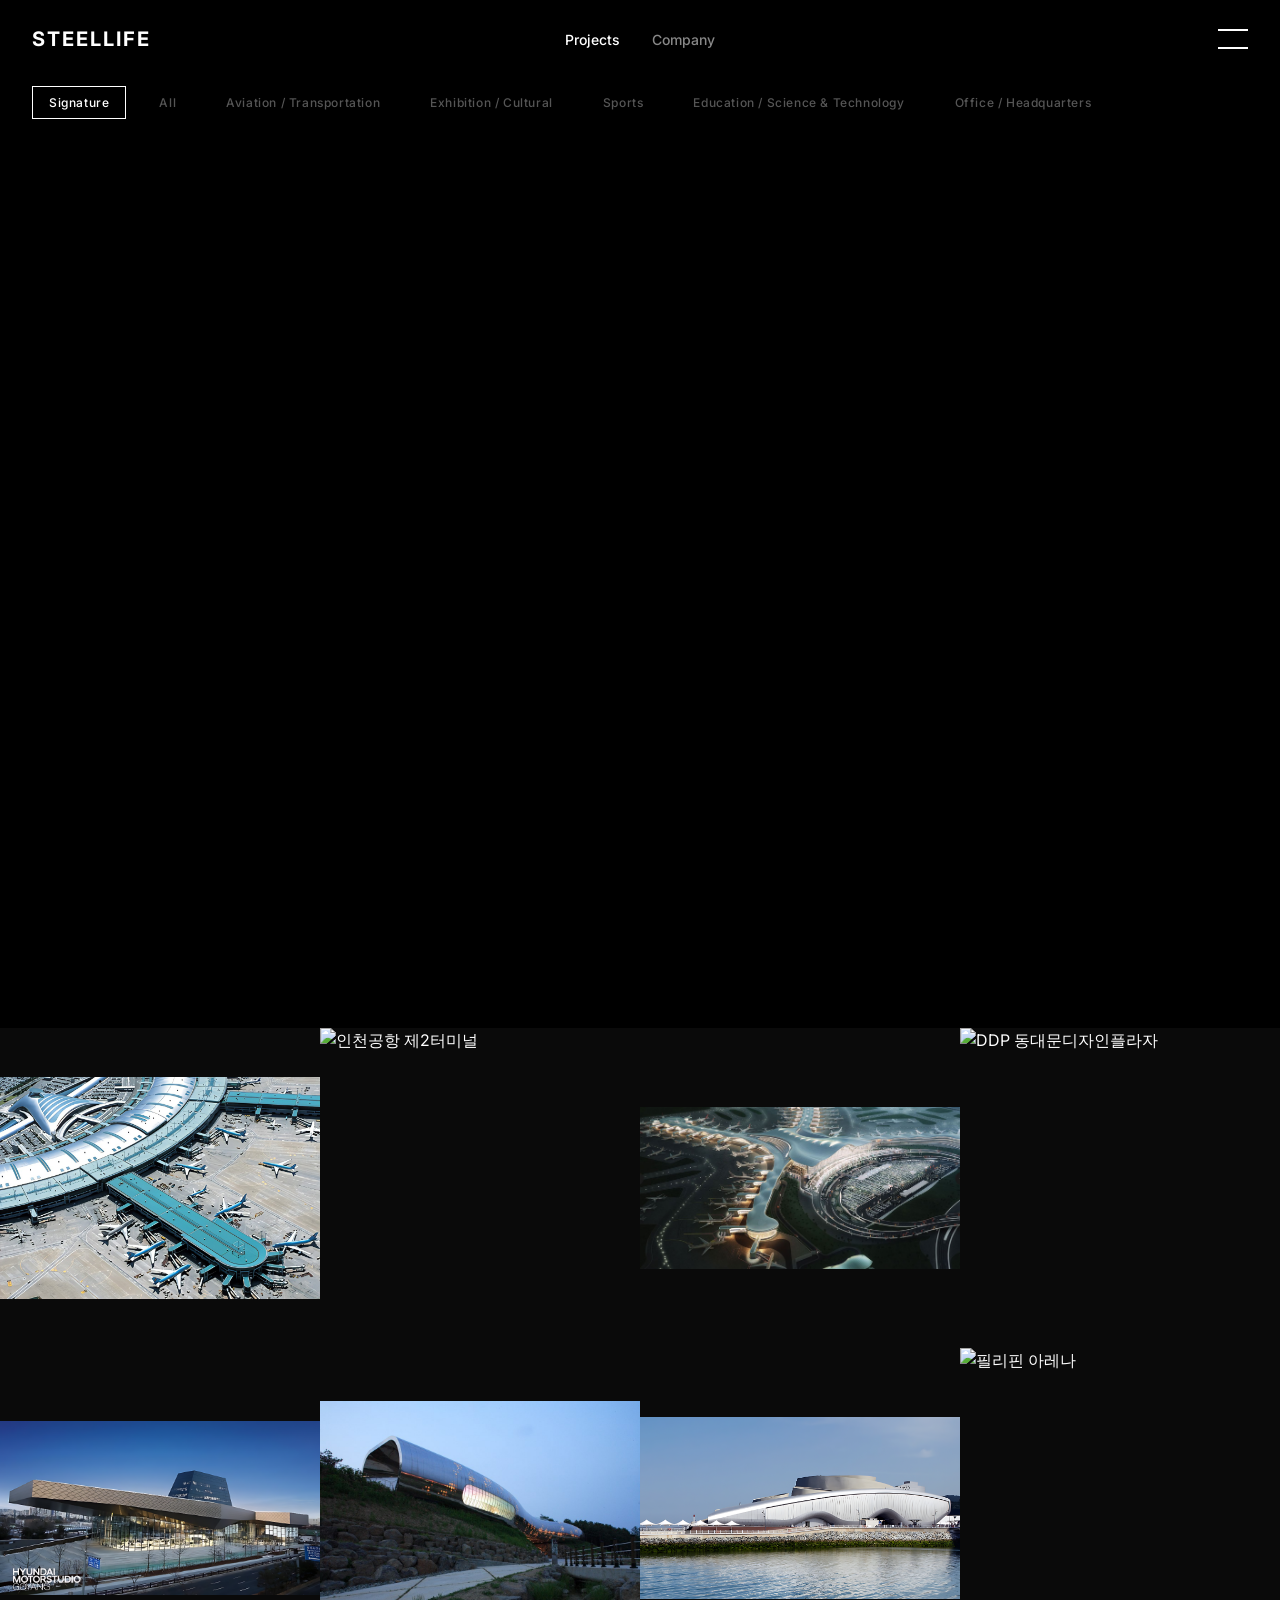
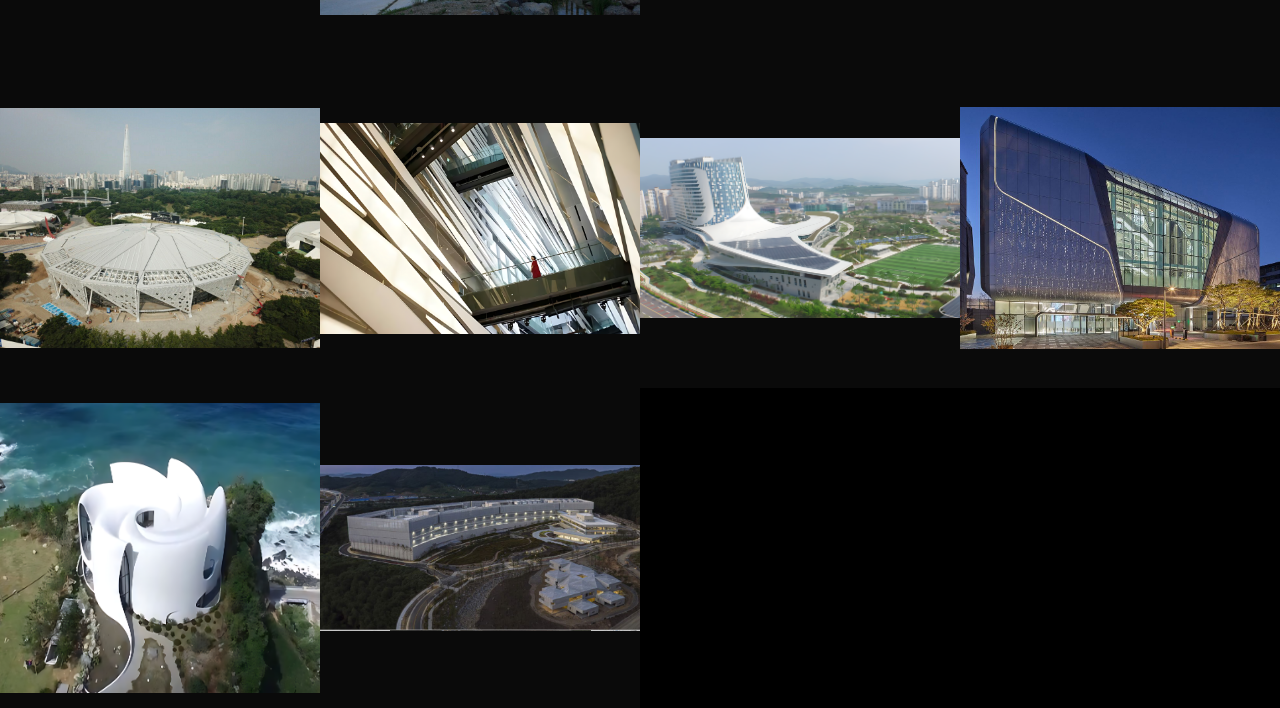
==== index.html @ 0ca6cc9e "Add signature project feature with toggle functionality and admin mode enhancements" ====
<!DOCTYPE html>
<html lang="en">

<head>
    <meta charset="UTF-8">
    <meta name="viewport" content="width=device-width, initial-scale=1.0">
    <meta name="description"
        content="STEELLIFE Co., Ltd. - Korea's leading specialist in 3D cladding systems, metal roofing, and building facades since 2001.">
    <meta name="keywords"
        content="3D cladding Korea, building facade specialist, metal roofing, parametric architecture, DDP, aluminum panels">
    <meta name="author" content="STEELLIFE Co., Ltd.">

    <!-- Open Graph -->
    <meta property="og:title" content="STEELLIFE - 3D Cladding Excellence">
    <meta property="og:description"
        content="Korea's leading specialist in 3D cladding systems, metal roofing, and building facades since 2001.">
    <meta property="og:type" content="website">
    <meta property="og:url" content="https://steellife.co.kr">

    <title>STEELLIFE - 3D Cladding Excellence</title>

    <!-- Google Fonts -->
    <link rel="preconnect" href="https://fonts.googleapis.com">
    <link rel="preconnect" href="https://fonts.gstatic.com" crossorigin>
    <link href="https://fonts.googleapis.com/css2?family=Inter:wght@300;400;500;600;700&display=swap" rel="stylesheet">

    <!-- Custom CSS -->
    <link rel="stylesheet" href="heatherwick-style.css">
</head>

<body>
    <!-- Loading Overlay -->
    <div class="loading-overlay" id="loadingOverlay">
        <div class="loading-logo">STEELLIFE</div>
    </div>

    <!-- Custom Cursor -->
    <div class="custom-cursor" id="customCursor">
        <span>View</span>
    </div>

    <!-- Project Detail Modal (Gallery) -->
    <div class="project-modal" id="projectModal">
        <button class="modal-close" id="modalClose">×</button>

        <!-- Gallery Navigation -->
        <button class="gallery-nav gallery-prev" id="galleryPrev">‹</button>
        <button class="gallery-nav gallery-next" id="galleryNext">›</button>

        <div class="modal-content">
            <!-- Gallery Container -->
            <div class="gallery-container" id="galleryContainer">
                <!-- Media items will be inserted here dynamically -->
            </div>

            <!-- Gallery Dots -->
            <div class="gallery-dots" id="galleryDots"></div>

            <div class="modal-info">
                <h2 id="modalTitle"></h2>
                <p id="modalLocation"></p>

                <!-- Tab Buttons -->
                <div class="modal-tabs">
                    <button class="modal-tab active" data-tab="description">DESCRIPTION</button>
                    <button class="modal-tab" data-tab="details">DETAILS</button>
                </div>

                <!-- Description Tab Content -->
                <div class="modal-tab-content active" id="tabDescription">
                    <p class="modal-description" id="modalDescription"></p>
                </div>

                <!-- Details Tab Content -->
                <div class="modal-tab-content" id="tabDetails">
                    <div class="details-grid" id="detailsGrid">
                        <!-- Details will be dynamically inserted here -->
                    </div>
                </div>
            </div>
        </div>
    </div>

    <!-- Header -->
    <header class="header">
        <a href="index.html" class="logo">STEELLIFE</a>

        <nav class="nav-links">
            <a href="#" class="nav-link active" data-category="projects">Projects</a>
            <a href="#" class="nav-link" data-category="company">Company</a>
        </nav>

        <button class="menu-btn" id="menuBtn" aria-label="Open menu">
            <span></span>
            <span></span>
        </button>
    </header>

    <!-- Category Filter Bar -->
    <div class="category-bar">
        <button class="category-btn active" data-filter="signature">Signature</button>
        <button class="category-btn" data-filter="all">All</button>
        <button class="category-btn" data-filter="aviation">Aviation / Transportation</button>
        <button class="category-btn" data-filter="exhibition">Exhibition / Cultural</button>
        <button class="category-btn" data-filter="sports">Sports</button>
        <button class="category-btn" data-filter="education">Education / Science & Technology</button>
        <button class="category-btn" data-filter="office">Office / Headquarters</button>

        <!-- Drag & Drop Order Toggle Button inside Category Bar -->
        <button class="reorder-toggle-btn" id="toggleReorderBtn">
            <span class="icon">⠿</span>
            <span class="text">사진 순서 변경 (Drag & Drop)</span>
        </button>
    </div>

    <!-- Drag & Drop Actions Sub-bar (shows when active) -->
    <div class="reorder-actions-bar hidden" id="reorderActions">
        <button class="action-btn save-btn" id="saveOrderBtn">💾 순서 저장</button>
        <button class="action-btn reset-btn" id="resetOrderBtn">↺ 순서 초기화</button>
        <button class="action-btn export-btn" id="exportOrderBtn">📋 내보내기</button>
        <span class="reorder-hint">💡 사진을 드래그하거나, 클릭 후 이동할 위치의 사진을 클릭하여 순서를 쉽게 변경할 수 있습니다.</span>
    </div>

    <!-- Notification Toast -->
    <div class="toast-notification" id="toastNotification"></div>

    <!-- Hero Video Section -->
    <section class="hero-section">
        <!-- Intro Overlay (STEELLIFE text that fades out) -->
        <div class="intro-overlay" id="introOverlay">
            <div class="intro-text">STEELLIFE</div>
        </div>

        <div class="video-container left">
            <video id="heroVideoLeft" class="hero-video" autoplay muted loop playsinline></video>
            <div class="video-label">Projects</div>
        </div>
        <div class="video-container right">
            <video id="heroVideoRight" class="hero-video" autoplay muted loop playsinline></video>
            <div class="video-label">Company</div>
        </div>
        <div class="scroll-indicator">
            <span>Scroll</span>
        </div>
    </section>

    <!-- Fullscreen Project Grid (dynamically rendered by JS) -->
    <main class="project-grid" id="projectGrid">
        <!-- Project items are dynamically generated from heatherwick-script.js -->
    </main>

    <!-- Fullscreen Navigation Overlay -->
    <div class="nav-overlay" id="navOverlay">
        <div class="nav-overlay-content">
            <div class="nav-section">
                <h3>PROJECTS</h3>
                <ul>
                    <li><a href="#" data-filter="signature">Signature Projects</a></li>
                    <li><a href="#" data-filter="all">All Projects</a></li>
                    <li><a href="#" data-filter="aviation">Aviation / Transportation</a></li>
                    <li><a href="#" data-filter="exhibition">Exhibition / Cultural</a></li>
                    <li><a href="#" data-filter="sports">Sports</a></li>
                    <li><a href="#" data-filter="education">Education / Science & Technology</a></li>
                    <li><a href="#" data-filter="office">Office / Headquarters</a></li>
                </ul>
            </div>
            <div class="nav-section">
                <h3>COMPANY / ABOUT</h3>
                <ul>
                    <li><a href="#" data-category="company" data-company-tab="company">COMPANY (기업 개요)</a></li>
                    <li><a href="#" data-category="company" data-company-tab="people">PEOPLE (임직원 &amp; 팀)</a></li>
                    <li><a href="#" data-category="company" data-company-tab="careers">CAREERS (채용)</a></li>
                    <li><a href="#" data-category="company" data-company-tab="press">PRESS (보도자료)</a></li>
                    <li><a href="#" data-category="company" data-company-tab="news">NEWS (기업 소식)</a></li>
                    <li><a href="#" data-category="company" data-company-tab="award">AWARD (수상 및 인증)</a></li>
                    <li><a href="#" data-category="company" data-company-tab="building">BUILDING (사옥 안내)</a></li>
                    <li><a href="#contact">Contact</a></li>
                </ul>
            </div>
            <div class="nav-section nav-contact">
                <h3>CONTACT</h3>
                <p>10009 경기도 김포시 통진읍 고정1로 73</p>
                <p>TEL <a href="tel:+8228551405">02-855-1405</a></p>
                <p>FAX 02-855-1406</p>
                <p>MAIL <a href="mailto:steelbu@steellife.net">steelbu@steellife.net</a></p>
            </div>
        </div>
        <button class="nav-close" id="navClose">CLOSE</button>
    </div>

    <!-- Studio / Company Page Content (Heatherwick Studio Style) -->
    <section class="studio-section" id="studioSection">
        <div class="studio-content">
            
            <!-- Heatherwick-style Sub-navigation Header -->
            <nav class="hw-subnav-bar">
                <ul class="hw-subnav-list">
                    <li><button class="hw-subnav-btn active" data-company-tab="company">About</button></li>
                    <li><button class="hw-subnav-btn" data-company-tab="people">People</button></li>
                    <li><button class="hw-subnav-btn" data-company-tab="careers">Careers</button></li>
                    <li><button class="hw-subnav-btn" data-company-tab="press">Press</button></li>
                    <li><button class="hw-subnav-btn" data-company-tab="news">News</button></li>
                    <li><button class="hw-subnav-btn" data-company-tab="award">Award</button></li>
                    <li><button class="hw-subnav-btn" data-company-tab="building">Building</button></li>
                </ul>
            </nav>

            <!-- TAB 1: COMPANY (HEATHERWICK STUDIO ABOUT PAGE LAYOUT) -->
            <div class="company-tab-panel active" id="companyPanelCompany">
                
                <!-- Editorial Hero Collage Section -->
                <div class="hw-editorial-hero">
                    <div class="hw-hero-left-col">
                        <div class="hw-image-wrapper">
                            <img src="images/2_ExhibitionCultural/1_DDP/main.png" alt="STEELLIFE DDP Project" class="hw-editorial-img">
                        </div>
                    </div>
                    <div class="hw-hero-right-col">
                        <div class="hw-hero-statement">
                            <h2 class="hw-jumbo-text">We are a team of problem solvers dedicated to making the physical architectural world around us more radical and inspiring.</h2>
                            <p class="hw-lead-p">Based out of our engineering labs and smart manufacturing facilities in Korea, we engineer and craft 3D cladding systems, metal roofing, and bespoke architectural facades that push the boundaries of spatial design.</p>
                        </div>
                    </div>
                </div>

                <div class="hw-editorial-secondary">
                    <div class="hw-secondary-left">
                        <div class="hw-secondary-statement">
                            <h3 class="hw-h3-statement">We want to see a world where buildings and facades are radically more joyful, engaging and human.</h3>
                            <p class="hw-body-p">Our team of engineers, 3D modelers, craftsmen, metal artisans and facade specialists share a single motivation: to realize soulful and impactful structures that celebrate the complexities of real-world architecture. Our driving approach leads from human experience and craftsmanship rather than fixed beliefs.</p>
                        </div>
                    </div>
                    <div class="hw-secondary-right">
                        <div class="hw-image-wrapper">
                            <img src="images/1_AviationTransportation/2_인천공항2터미널/main.png" alt="STEELLIFE Incheon Airport T2" class="hw-editorial-img">
                        </div>
                    </div>
                </div>

                <!-- Video Showcase Section (Matching Heatherwick about_us_0507-720p.mp4) -->
                <div class="hw-video-section">
                    <div class="hw-video-container">
                        <video id="companyShowcaseVideo" controls playsinline poster="images/2_ExhibitionCultural/5_전곡선사박물관/main.jpeg">
                            <source src="videos/company/steellife/steellife (1).mp4" type="video/mp4">
                            Your browser does not support the video tag.
                        </video>
                    </div>
                </div>

                <!-- 3 Philosophy Columns Section (Matching Heatherwick 3 Pillars) -->
                <div class="hw-philosophy-section">
                    <div class="hw-philosophy-grid">
                        <div class="hw-philosophy-col">
                            <h4 class="hw-pillar-title">WE ARE PRACTICAL INVENTORS</h4>
                            <p class="hw-pillar-desc">We start each facade and roof project from scratch, putting aside any preconceived limitations. By asking relentless questions, we uncover the true structural possibilities at the heart of every design.</p>
                        </div>
                        <div class="hw-philosophy-col">
                            <h4 class="hw-pillar-title">WE ARE CRAFTSMEN &amp; MAKERS</h4>
                            <p class="hw-pillar-desc">Working directly with metal fabricators and parametric engineers is integral to our process. In our dedicated 3D workshop, we constantly prototype multi-curved panels to create materially extraordinary places.</p>
                        </div>
                        <div class="hw-philosophy-col">
                            <h4 class="hw-pillar-title">WE ARE POSITIVE &amp; PRAGMATIC</h4>
                            <p class="hw-pillar-desc">Our team are active collaborators whose role is to listen and lead. We deliver architectural solutions that combine visionary ingenuity with affordable, buildable and sustainable execution.</p>
                        </div>
                    </div>
                </div>

                <div class="hw-line-divider"></div>

                <!-- Founder / CEO Spotlight Section (Matching Heatherwick Thomas Heatherwick section) -->
                <div class="hw-founder-section">
                    <div class="hw-founder-header">
                        <h2 class="hw-founder-title">STEELLIFE Leadership &amp; Heritage</h2>
                        <p class="hw-founder-subtitle">Founded in July 2001, STEELLIFE was born from a deep passion for metal mastery and parametric architecture.</p>
                    </div>
                    <div class="hw-founder-grid">
                        <div class="hw-founder-text">
                            <blockquote class="hw-quote">
                                "Architecture is the art of sculpting city skylines. At STEELLIFE, our relentless pursuit of technical innovation transforms the boldest visions of architects into physical reality without compromise."
                            </blockquote>
                            <div class="hw-founder-meta">
                                <span class="hw-founder-name">STEELLIFE Founder &amp; CEO</span>
                                <span class="hw-founder-detail">Co-founder of Korea's 3D Parametric Cladding Association</span>
                            </div>
                        </div>
                        <div class="hw-founder-image">
                            <img src="images/2_ExhibitionCultural/5_전곡선사박물관/main.jpeg" alt="STEELLIFE Craftsmanship" class="hw-editorial-img">
                        </div>
                    </div>
                </div>

                <!-- Stats Section -->
                <div class="hw-stats-bar">
                    <div class="hw-stat-item">
                        <span class="hw-stat-num">200+</span>
                        <span class="hw-stat-lbl">Projects Completed</span>
                    </div>
                    <div class="hw-stat-item">
                        <span class="hw-stat-num">23+</span>
                        <span class="hw-stat-lbl">Years Experience</span>
                    </div>
                    <div class="hw-stat-item">
                        <span class="hw-stat-num">15+</span>
                        <span class="hw-stat-lbl">Patents &amp; Certifications</span>
                    </div>
                </div>

            </div>

            <!-- TAB 2: PEOPLE (HEATHERWICK PEOPLE PAGE STYLE) -->
            <div class="company-tab-panel" id="companyPanelPeople">
                <div class="hw-panel-header">
                    <h2 class="hw-panel-title">Our People &amp; Leadership</h2>
                    <p class="hw-panel-lead">We are a studio of over 250 problem solvers, 3D parametric engineers, master metal artisans, and project leaders dedicated to shaping spatial excellence.</p>
                </div>

                <!-- Heatherwick People Hero Grid -->
                <div class="hw-people-hero">
                    <div class="hw-people-hero-text">
                        <h3 class="hw-h3-statement">Good architectural engineering is a team effort. Diversity of technical discipline, material mastery, and creative perspective are valued across STEELLIFE.</h3>
                        <p class="hw-body-p">Whether developing Rhino/Grasshopper parametric algorithm models for non-standard 3D panels, operating automated cold-forming CNC machinery, or managing site installation on landmark projects, our team works in close collaboration from concept to realization.</p>
                    </div>
                </div>

                <!-- People Filter Categories Navigation -->
                <div class="hw-people-filter-bar">
                    <button class="hw-people-filter-btn active" data-people-filter="all">All People</button>
                    <button class="hw-people-filter-btn" data-people-filter="leadership">Leadership &amp; Directors</button>
                    <button class="hw-people-filter-btn" data-people-filter="engineering">3D Parametric Engineers</button>
                    <button class="hw-people-filter-btn" data-people-filter="craft">Master Fabricators</button>
                    <button class="hw-people-filter-btn" data-people-filter="operations">Project Operations</button>
                </div>

                <!-- People Grid -->
                <div class="hw-people-grid">
                    <div class="hw-people-card" data-people-cat="leadership">
                        <div class="hw-people-thumb">
                            <img src="images/2_ExhibitionCultural/1_DDP/main.png" alt="Kim Sung-Hwan">
                        </div>
                        <div class="hw-people-info">
                            <span class="hw-people-role">Founder &amp; Managing Director</span>
                            <h4 class="hw-people-name">Kim Sung-Hwan (김성환)</h4>
                            <p class="hw-people-bio">Founded STEELLIFE in 2001. Leading Korea's pioneer movement in 3D cladding systems, SSMR roofing, and freeform parametric facades.</p>
                        </div>
                    </div>

                    <div class="hw-people-card" data-people-cat="engineering">
                        <div class="hw-people-thumb">
                            <img src="images/1_AviationTransportation/2_인천공항2터미널/main.png" alt="Lee Seung-Woo">
                        </div>
                        <div class="hw-people-info">
                            <span class="hw-people-role">Head of 3D Parametric Design Lab</span>
                            <h4 class="hw-people-name">Lee Seung-Woo (이승우)</h4>
                            <p class="hw-people-bio">Specialist in Rhino, Grasshopper, and Revit BIM algorithms for complex double-curved aluminum and stainless steel panel systems.</p>
                        </div>
                    </div>

                    <div class="hw-people-card" data-people-cat="engineering">
                        <div class="hw-people-thumb">
                            <img src="images/2_ExhibitionCultural/5_전곡선사박물관/main.jpeg" alt="Park Hyun-Jun">
                        </div>
                        <div class="hw-people-info">
                            <span class="hw-people-role">Chief Structural Facade Engineer</span>
                            <h4 class="hw-people-name">Park Hyun-Jun (박현준)</h4>
                            <p class="hw-people-bio">Expert in wind-load structural analysis, seismic joint design, and thermal performance engineering for large-scale public facilities.</p>
                        </div>
                    </div>

                    <div class="hw-people-card" data-people-cat="craft">
                        <div class="hw-people-thumb">
                            <img src="images/1_AviationTransportation/4_아부다비미드필드터미널/main.jpeg" alt="Choi Min-Soo">
                        </div>
                        <div class="hw-people-info">
                            <span class="hw-people-role">Master Metal Fabricator &amp; Plant Manager</span>
                            <h4 class="hw-people-name">Choi Min-Soo (최민수)</h4>
                            <p class="hw-people-bio">25+ years experience in automated multi-axis CNC cold forming, custom mold control, and sub-millimeter metal panel fabrication.</p>
                        </div>
                    </div>

                    <div class="hw-people-card" data-people-cat="leadership">
                        <div class="hw-people-thumb">
                            <img src="images/2_ExhibitionCultural/6_여수엑스포주제관/main.png" alt="Jung Yu-Jin">
                        </div>
                        <div class="hw-people-info">
                            <span class="hw-people-role">Director of BIPV &amp; Green Tech Lab</span>
                            <h4 class="hw-people-name">Jung Yu-Jin (정유진)</h4>
                            <p class="hw-people-bio">Pioneering building-integrated photovoltaic solar cladding modules and national fire-resistance certification for roofus SERIES.</p>
                        </div>
                    </div>

                    <div class="hw-people-card" data-people-cat="operations">
                        <div class="hw-people-thumb">
                            <img src="images/1_AviationTransportation/5_판교역알파돔시티링크브릿지/main.jpeg" alt="Han Dong-Wook">
                        </div>
                        <div class="hw-people-info">
                            <span class="hw-people-role">Chief Field Superintendent &amp; Site Operations</span>
                            <h4 class="hw-people-name">Han Dong-Wook (한동욱)</h4>
                            <p class="hw-people-bio">Managing site installation, safety compliance, and physical mock-up verification across nationwide &amp; global airport projects.</p>
                        </div>
                    </div>
                </div>
            </div>

            <!-- TAB 3: CAREERS -->
            <div class="company-tab-panel" id="companyPanelCareers">
                <div class="hw-panel-header">
                    <h2 class="hw-panel-title">Careers at STEELLIFE</h2>
                    <p class="hw-panel-lead">Join a team of passionate makers, engineers, and visionaries shaping the future of architecture.</p>
                </div>

                <div class="hw-careers-pillars">
                    <div class="hw-careers-col">
                        <div class="hw-pillar-num">01</div>
                        <h3>Challenge &amp; Innovation</h3>
                        <p>We embrace complex geometric challenges and pioneer new digital fabrication methods.</p>
                    </div>
                    <div class="hw-careers-col">
                        <div class="hw-pillar-num">02</div>
                        <h3>Engineering Precision</h3>
                        <p>We are obsessed with structural details, material tolerance, and uncompromised quality.</p>
                    </div>
                    <div class="hw-careers-col">
                        <div class="hw-pillar-num">03</div>
                        <h3>Collaborative Synergy</h3>
                        <p>We value open dialogue between architects, site managers, and fabricators to achieve greatness together.</p>
                    </div>
                </div>

                <div class="hw-job-listings">
                    <h3 class="hw-section-sub">Open Roles</h3>
                    <div class="hw-job-card">
                        <div class="hw-job-head">
                            <span class="hw-job-tag">Engineering &amp; Design</span>
                            <span class="hw-job-badge">Open</span>
                        </div>
                        <h4>3D Parametric &amp; Facade Engineer</h4>
                        <p>Lead Rhino, Grasshopper, and Revit structural modeling for non-standard 3D exterior panel systems.</p>
                        <span class="hw-job-loc">Location: HQ Gimpo &amp; Seoul Office | Experience: 3+ Years</span>
                    </div>
                    <div class="hw-job-card">
                        <div class="hw-job-head">
                            <span class="hw-job-tag">Site Management</span>
                            <span class="hw-job-badge">Open</span>
                        </div>
                        <h4>Metal Roof &amp; Cladding Field Superintendent</h4>
                        <p>Oversee installation, quality control, and safety compliance for major landmark public projects.</p>
                        <span class="hw-job-loc">Location: Nationwide Site Operations | Experience: 5+ Years</span>
                    </div>
                </div>
            </div>

            <!-- TAB 3: PRESS -->
            <div class="company-tab-panel" id="companyPanelPress">
                <div class="hw-panel-header">
                    <h2 class="hw-panel-title">Press &amp; Publications</h2>
                    <p class="hw-panel-lead">Read how STEELLIFE is featured across international architecture media and engineering journals.</p>
                </div>
                <div class="hw-press-grid">
                    <article class="hw-press-item">
                        <span class="hw-press-date">May 2024</span>
                        <span class="hw-press-journal">Korea Architecture Journal</span>
                        <h3>STEELLIFE Receives Fire-Resistance Certification for BIPV 3D Cladding</h3>
                        <p>Unveiling next-generation green building cladding integrating BIPV solar technology with multi-curved metal panels.</p>
                    </article>
                    <article class="hw-press-item">
                        <span class="hw-press-date">Nov 2023</span>
                        <span class="hw-press-journal">MK Architecture Daily</span>
                        <h3>From DDP to Abu Dhabi Midfield: STEELLIFE Expands Global Facade Footprint</h3>
                        <p>How Korea's leading cladding specialist is delivering complex freeform metal structures to global airports and cultural centers.</p>
                    </article>
                    <article class="hw-press-item">
                        <span class="hw-press-date">Aug 2022</span>
                        <span class="hw-press-journal">SPACE Magazine</span>
                        <h3>[Facade Report] Breaking boundaries in Curved Metal Sheet Molding</h3>
                        <p>An in-depth study on STEELLIFE's proprietary 3D unit mold processing and parametric CAD/CAM fabrication.</p>
                    </article>
                </div>
            </div>

            <!-- TAB 4: NEWS -->
            <div class="company-tab-panel" id="companyPanelNews">
                <div class="hw-panel-header">
                    <h2 class="hw-panel-title">News &amp; Updates</h2>
                    <p class="hw-panel-lead">The latest announcements and milestones from STEELLIFE Studio.</p>
                </div>
                <div class="hw-news-timeline">
                    <div class="hw-news-row">
                        <div class="hw-news-date">Jul 28, 2024</div>
                        <div class="hw-news-main">
                            <span class="hw-news-tag tag-notice">Notice</span>
                            <h3>Release of 2024 3D Cladding &amp; roofus SERIES Specification Catalog</h3>
                            <p>Updated technical specifications now available for roofus deck, t roof, zip, magic, and bipv lines.</p>
                        </div>
                    </div>
                    <div class="hw-news-row">
                        <div class="hw-news-date">Apr 15, 2024</div>
                        <div class="hw-news-main">
                            <span class="hw-news-tag tag-update">Update</span>
                            <h3>Expansion of Smart Fabrication Facility No. 2 Completed</h3>
                            <p>Installation of automated 3D cold-forming machinery increases annual production capacity by 40%.</p>
                        </div>
                    </div>
                    <div class="hw-news-row">
                        <div class="hw-news-date">Dec 10, 2023</div>
                        <div class="hw-news-main">
                            <span class="hw-news-tag tag-award">Award</span>
                            <h3>Winner of Korea Building Technology Grand Prize for Facade Excellence</h3>
                            <p>Recognized for outstanding engineering innovation in fire-resistant 3D metal panel systems.</p>
                        </div>
                    </div>
                </div>
            </div>

            <!-- TAB 5: AWARD -->
            <div class="company-tab-panel" id="companyPanelAward">
                <div class="hw-panel-header">
                    <h2 class="hw-panel-title">Awards &amp; Certifications</h2>
                    <p class="hw-panel-lead">Verified excellence in technical research, safety standards, and intellectual property.</p>
                </div>
                <div class="hw-awards-grid">
                    <div class="hw-award-card">
                        <div class="hw-award-year">2023</div>
                        <h3>Korea Building Tech Grand Award</h3>
                        <p>Excellence in 3D Cladding and SSMR Roofing Fabrication</p>
                    </div>
                    <div class="hw-award-card">
                        <div class="hw-award-year">MOLIT</div>
                        <h3>National Fire-Resistance Certification</h3>
                        <p>Official 30-min and 1-hour fire resistance rating for roofus SERIES</p>
                    </div>
                    <div class="hw-award-card">
                        <div class="hw-award-year">PATENT</div>
                        <h3>BIPV Solar Integration Technology</h3>
                        <p>Patented structure for building-integrated photovoltaic cladding</p>
                    </div>
                    <div class="hw-award-card">
                        <div class="hw-award-year">PATENT</div>
                        <h3>3D Curved Metal Molding Machinery</h3>
                        <p>Proprietary automated mold control and parametric bending system</p>
                    </div>
                    <div class="hw-award-card">
                        <div class="hw-award-year">ISO</div>
                        <h3>ISO 9001 / ISO 14001</h3>
                        <p>International quality &amp; environmental management certification</p>
                    </div>
                    <div class="hw-award-card">
                        <div class="hw-award-year">2021</div>
                        <h3>Smart Construction Excellence Award</h3>
                        <p>Recognized for BIM-integrated 3D parametric manufacturing process</p>
                    </div>
                </div>
            </div>

            <!-- TAB 6: BUILDING -->
            <div class="company-tab-panel" id="companyPanelBuilding">
                <div class="hw-panel-header">
                    <h2 class="hw-panel-title">Building &amp; Facilities</h2>
                    <p class="hw-panel-lead">Inside STEELLIFE's Gimpo Headquarters and Smart Manufacturing Complex.</p>
                </div>
                <div class="hw-building-showcase">
                    <div class="hw-building-hero-card">
                        <h3>Gimpo HQ &amp; Main Manufacturing Complex</h3>
                        <p class="hw-building-address">73 Gojeong 1-ro, Tongjin-eup, Gimpo-si, Gyeonggi-do, Korea</p>
                        <div class="hw-building-stats-row">
                            <div><strong>Site Area:</strong> 12,000 m²</div>
                            <div><strong>R&amp;D Labs:</strong> 3D Parametric Lab &amp; BIPV Test Field</div>
                            <div><strong>Machinery:</strong> Multi-axis CNC &amp; Automated Mold Forming</div>
                        </div>
                    </div>
                    <div class="hw-building-grid">
                        <div class="hw-b-card">
                            <h4>01. Automated 3D CNC Line</h4>
                            <p>Sub-millimeter precision fabrication for high-density curved aluminum &amp; stainless panels.</p>
                        </div>
                        <div class="hw-b-card">
                            <h4>02. Full-Scale Mockup Lab</h4>
                            <p>Physical mock-up assembly testing, wind-load testing, and water-tightness verification.</p>
                        </div>
                        <div class="hw-b-card">
                            <h4>03. Parametric Design Center</h4>
                            <p>Dedicated digital engineering studio utilizing Rhino, Grasshopper, and Revit BIM workflows.</p>
                        </div>
                    </div>
                </div>
            </div>

    <!-- Contact Section -->
    <section class="contact-section" id="contact">
        <div class="contact-content">
            <h2>Contact Us</h2>
            <div class="contact-grid">
                <div class="contact-info">
                    <h3>Factory &amp; Headquarters</h3>
                    <p>10009 경기도 김포시 통진읍 고정1로 73</p>
                    <p>TEL <a href="tel:+8228551405">02-855-1405</a></p>
                    <p>FAX 02-855-1406</p>
                    <p>MAIL <a href="mailto:steelbu@steellife.net">steelbu@steellife.net</a></p>
                </div>
                <form class="contact-form" id="contactForm">
                    <input type="text" name="name" placeholder="Name" required>
                    <input type="email" name="email" placeholder="Email" required>
                    <input type="text" name="company" placeholder="Company">
                    <textarea name="message" placeholder="Message" rows="4" required></textarea>
                    <button type="submit">Send Message</button>
                </form>
            </div>
        </div>
    </section>

    <!-- Footer -->
    <footer class="footer">
        <div class="footer-content">
            <span class="footer-logo">STEELLIFE</span>
            <span class="footer-copyright">© 2024 STEELLIFE Co., Ltd. All Rights Reserved.</span>
        </div>
    </footer>

    <script src="heatherwick-script.js"></script>

    <!-- STEELLIFE AI Chatbot Widget -->
    <style>
        #chatbotWidget {
            position: fixed;
            bottom: 0;
            right: 0;
            width: 420px;
            height: 640px;
            border: none;
            z-index: 9999;
        }

        /* Tablet */
        @media (max-width: 768px) {
            #chatbotWidget {
                width: 360px;
                height: 560px;
            }
        }

        /* Mobile */
        @media (max-width: 480px) {
            #chatbotWidget {
                width: 100%;
                height: 100%;
                max-height: 100vh;
                bottom: 0;
                right: 0;
            }
        }
    </style>
    <iframe id="chatbotWidget" src="https://steellife-ai-chat.vercel.app/widget" allow="clipboard-write"></iframe>
</body>

</html>
---- heatherwick-style.css ----
/* STEELLIFE - Heatherwick Studio Style */
/* Minimalist, fullscreen project grid design */

/* =====================================================
   CSS Variables
   ===================================================== */
:root {
    --bg-primary: #000000;
    --bg-secondary: #111111;
    --text-primary: #ffffff;
    --text-secondary: #888888;
    --text-muted: #555555;
    --accent: #ffffff;
    --overlay-bg: rgba(0, 0, 0, 0.95);
    --transition-fast: 0.2s;
    --transition-normal: 0.4s;
    --transition-slow: 0.6s;
}

/* =====================================================
   Loading Overlay
   ===================================================== */
.loading-overlay {
    position: fixed;
    inset: 0;
    z-index: 10005;
    background: var(--bg-primary);
    display: flex;
    align-items: center;
    justify-content: center;
    transition: opacity 0.8s ease, visibility 0.8s ease;
}

.loading-overlay.hidden {
    opacity: 0;
    visibility: hidden;
}

.loading-logo {
    font-size: 2rem;
    font-weight: 700;
    letter-spacing: 0.2em;
    color: var(--text-primary);
    animation: pulse 1.5s ease-in-out infinite;
}

@keyframes pulse {

    0%,
    100% {
        opacity: 0.4;
    }

    50% {
        opacity: 1;
    }
}

/* =====================================================
   Custom Cursor
   ===================================================== */
.custom-cursor {
    position: fixed;
    width: 80px;
    height: 80px;
    border: 1px solid var(--text-primary);
    border-radius: 50%;
    display: flex;
    align-items: center;
    justify-content: center;
    pointer-events: none;
    z-index: 10006;
    opacity: 0;
    transform: translate(-50%, -50%) scale(0.5);
    transition: opacity 0.3s ease, transform 0.3s ease;
    mix-blend-mode: difference;
}

.custom-cursor.active {
    opacity: 1;
    transform: translate(-50%, -50%) scale(1);
}

.custom-cursor span {
    font-size: 0.75rem;
    font-weight: 500;
    letter-spacing: 0.1em;
    text-transform: uppercase;
}

/* Hide default cursor on project grid */
.project-grid {
    cursor: none;
}

.project-item {
    cursor: none;
}

/* =====================================================
   Project Modal (Gallery)
   ===================================================== */
.project-modal {
    position: fixed;
    inset: 0;
    z-index: 10003;
    background: var(--bg-primary);
    display: flex;
    align-items: center;
    justify-content: center;
    opacity: 0;
    visibility: hidden;
    transition: opacity 0.5s ease, visibility 0.5s ease;
    overflow: hidden;
}

.project-modal.active {
    opacity: 1;
    visibility: visible;
}

.modal-close {
    position: absolute;
    top: 2rem;
    right: 2rem;
    font-size: 2rem;
    color: var(--text-primary);
    background: none;
    border: none;
    cursor: pointer;
    z-index: 10004;
    transition: transform 0.3s ease, opacity 0.3s ease;
    opacity: 0.7;
}

.modal-close:hover {
    transform: rotate(90deg);
    opacity: 1;
}

/* Gallery Navigation Arrows */
.gallery-nav {
    position: absolute;
    top: 50%;
    transform: translateY(-50%);
    font-size: 3rem;
    color: var(--text-primary);
    background: none;
    border: none;
    cursor: pointer;
    z-index: 10004;
    padding: 1rem;
    opacity: 0.5;
    transition: opacity 0.3s ease, transform 0.3s ease;
}

.gallery-nav:hover {
    opacity: 1;
}

.gallery-prev {
    left: 2rem;
}

.gallery-prev:hover {
    transform: translateY(-50%) translateX(-5px);
}

.gallery-next {
    right: 2rem;
}

.gallery-next:hover {
    transform: translateY(-50%) translateX(5px);
}

.modal-content {
    width: 90%;
    max-width: 1200px;
    display: flex;
    flex-direction: column;
    align-items: center;
    transform: translateY(30px);
    transition: transform 0.5s ease;
}

.project-modal.active .modal-content {
    transform: translateY(0);
}

/* Gallery Container */
.gallery-container {
    width: 100%;
    height: 60vh;
    position: relative;
    overflow: hidden;
}

.gallery-item {
    position: absolute;
    inset: 0;
    display: flex;
    align-items: center;
    justify-content: center;
    opacity: 0;
    transition: opacity 0.5s ease;
}

.gallery-item.active {
    opacity: 1;
}

.gallery-item img,
.gallery-item video {
    max-width: 100%;
    max-height: 100%;
    object-fit: contain;
}

/* Gallery Dots */
.gallery-dots {
    display: flex;
    gap: 0.5rem;
    margin-top: 1.5rem;
}

.gallery-dot {
    width: 8px;
    height: 8px;
    border-radius: 50%;
    background: var(--text-muted);
    border: none;
    cursor: pointer;
    transition: background 0.3s ease, transform 0.3s ease;
}

.gallery-dot:hover {
    background: var(--text-secondary);
}

.gallery-dot.active {
    background: var(--text-primary);
    transform: scale(1.3);
}

.modal-info {
    text-align: center;
    margin-top: 1.5rem;
    max-width: 800px;
}

.modal-info h2 {
    font-size: 1.75rem;
    font-weight: 600;
    margin-bottom: 0.5rem;
}

.modal-info p {
    font-size: 1rem;
    color: var(--text-secondary);
}

.modal-description {
    margin-top: 1rem;
    font-size: 0.9rem;
    line-height: 1.6;
    color: var(--text-muted);
}

/* Modal Tabs */
.modal-tabs {
    display: flex;
    justify-content: center;
    gap: 2rem;
    margin-top: 1.5rem;
    margin-bottom: 1rem;
}

.modal-tab {
    font-size: 0.7rem;
    font-weight: 500;
    letter-spacing: 0.15em;
    color: var(--text-muted);
    background: none;
    border: none;
    padding: 0.5rem 0;
    cursor: pointer;
    position: relative;
    transition: color var(--transition-fast);
}

.modal-tab::after {
    content: '';
    position: absolute;
    bottom: 0;
    left: 0;
    width: 0;
    height: 1px;
    background: var(--text-primary);
    transition: width var(--transition-fast);
}

.modal-tab:hover {
    color: var(--text-secondary);
}

.modal-tab.active {
    color: var(--text-primary);
}

.modal-tab.active::after {
    width: 100%;
}

/* Tab Content */
.modal-tab-content {
    display: none;
    animation: fadeIn 0.3s ease;
}

.modal-tab-content.active {
    display: block;
}

@keyframes fadeIn {
    from {
        opacity: 0;
        transform: translateY(10px);
    }

    to {
        opacity: 1;
        transform: translateY(0);
    }
}

/* Details Grid */
.details-grid {
    display: grid;
    grid-template-columns: repeat(2, 1fr);
    gap: 1.5rem 3rem;
    text-align: left;
    margin-top: 1rem;
}

.detail-item {
    display: flex;
    flex-direction: column;
    gap: 0.25rem;
}

.detail-label {
    font-size: 0.65rem;
    font-weight: 500;
    letter-spacing: 0.15em;
    color: var(--text-muted);
    text-transform: uppercase;
}

.detail-value {
    font-size: 0.9rem;
    color: var(--text-primary);
    line-height: 1.5;
}

.detail-value.collaborators {
    font-size: 0.8rem;
    color: var(--text-secondary);
}

/* Responsive Details */
@media (max-width: 600px) {
    .details-grid {
        grid-template-columns: 1fr;
        gap: 1rem;
    }

    .modal-tabs {
        gap: 1rem;
    }
}

/* =====================================================
   Reset & Base
   ===================================================== */
*,
*::before,
*::after {
    margin: 0;
    padding: 0;
    box-sizing: border-box;
}

html {
    font-size: 16px;
    scroll-behavior: smooth;
}

body {
    font-family: 'Inter', -apple-system, BlinkMacSystemFont, sans-serif;
    background-color: var(--bg-primary);
    color: var(--text-primary);
    line-height: 1.5;
    overflow-x: hidden;
    -webkit-font-smoothing: antialiased;
}

a {
    color: inherit;
    text-decoration: none;
}

button {
    font-family: inherit;
    cursor: pointer;
    border: none;
    background: none;
}

img {
    display: block;
    max-width: 100%;
}

/* =====================================================
   Header
   ===================================================== */
.header {
    position: fixed;
    top: 0;
    left: 0;
    right: 0;
    z-index: 10002;
    display: flex;
    align-items: center;
    justify-content: space-between;
    padding: 1.5rem 2rem;
    background: var(--bg-primary);
}

.logo {
    font-size: 1.25rem;
    font-weight: 700;
    letter-spacing: 0.1em;
    color: var(--text-primary);
    z-index: 101;
}

.nav-links {
    position: absolute;
    left: 50%;
    transform: translateX(-50%);
    display: flex;
    gap: 2rem;
}

.nav-link {
    font-size: 0.875rem;
    font-weight: 500;
    color: var(--text-secondary);
    transition: color var(--transition-fast);
}

.nav-link:hover,
.nav-link.active {
    color: var(--text-primary);
}

.menu-btn {
    width: 30px;
    height: 20px;
    position: relative;
    z-index: 101;
    display: flex;
    flex-direction: column;
    justify-content: space-between;
}

.menu-btn span {
    display: block;
    width: 100%;
    height: 2px;
    background: var(--text-primary);
    transition: all var(--transition-normal);
    transform-origin: center;
}

.menu-btn.active span:first-child {
    transform: translateY(9px) rotate(45deg);
}

.menu-btn.active span:last-child {
    transform: translateY(-9px) rotate(-45deg);
}

/* =====================================================
   Category Bar
   ===================================================== */
.category-bar {
    position: fixed;
    top: 4.875rem;
    left: 0;
    right: 0;
    z-index: 10000;
    display: flex;
    align-items: center;
    flex-wrap: wrap;
    gap: 1rem;
    padding: 0.5rem 2rem 1rem 2rem;
    background: var(--bg-primary);
}

.category-btn {
    font-size: 0.75rem;
    font-weight: 500;
    letter-spacing: 0.05em;
    color: var(--text-muted);
    padding: 0.5rem 1rem;
    border: 1px solid transparent;
    transition: all var(--transition-fast);
}

.category-btn:hover {
    color: var(--text-secondary);
}

.category-btn.active {
    color: var(--text-primary);
    border-color: var(--text-primary);
}

/* =====================================================
   Hero Section
   ===================================================== */
.hero-section {
    position: relative;
    width: 100%;
    height: 100vh;
    overflow: hidden;
    display: flex;
}

.hero-section::after {
    content: '';
    position: absolute;
    inset: 0;
    background: rgba(0, 0, 0, 0.15);
    z-index: 2;
    pointer-events: none;
}

.video-container {
    position: relative;
    flex: 1;
    height: 100%;
    overflow: hidden;
}

.video-container.left {
    border-right: 1px solid rgba(255, 255, 255, 0.1);
}

.hero-video {
    width: 100%;
    height: 100%;
    object-fit: cover;
    z-index: 1;
}

.scroll-indicator {
    position: absolute;
    bottom: 2rem;
    left: 50%;
    transform: translateX(-50%);
    z-index: 10;
    color: var(--text-primary);
    font-size: 0.75rem;
    font-weight: 500;
    letter-spacing: 0.15em;
    text-transform: uppercase;
    animation: bounce 2s infinite;
    mix-blend-mode: difference;
}

@keyframes bounce {

    0%,
    20%,
    50%,
    80%,
    100% {
        transform: translateX(-50%) translateY(0);
    }

    40% {
        transform: translateX(-50%) translateY(-10px);
    }

    60% {
        transform: translateX(-50%) translateY(-5px);
    }
}

/* Intro Overlay */
.intro-overlay {
    position: absolute;
    inset: 0;
    z-index: 50;
    background: var(--bg-primary);
    display: flex;
    align-items: center;
    justify-content: center;
    transition: opacity 1.2s ease, visibility 1.2s ease;
}

.intro-overlay.hidden {
    opacity: 0;
    visibility: hidden;
}

.intro-text {
    font-size: 3.5rem;
    font-weight: 700;
    letter-spacing: 0.3em;
    color: var(--text-primary);
    text-transform: uppercase;
    animation: introFade 2.5s ease-in-out forwards;
}

@keyframes introFade {
    0% {
        opacity: 0;
        transform: scale(0.9);
    }

    30% {
        opacity: 1;
        transform: scale(1);
    }

    70% {
        opacity: 1;
        transform: scale(1);
    }

    100% {
        opacity: 0;
        transform: scale(1.05);
    }
}

/* Video Labels */
.video-label {
    position: absolute;
    bottom: 50%;
    left: 50%;
    transform: translate(-50%, 50%);
    z-index: 10;
    font-size: 3rem;
    font-weight: 600;
    letter-spacing: 0.3em;
    color: var(--text-primary);
    text-transform: uppercase;
    opacity: 0;
    transition: opacity 0.5s ease, transform 0.5s ease;
    mix-blend-mode: difference;
}

.video-container:hover .video-label {
    opacity: 1;
    transform: translate(-50%, 50%) scale(1.05);
}

/* Clickable video containers */
.video-container {
    cursor: pointer;
}

/* =====================================================
   Project Grid - Fullscreen Layout
   ===================================================== */
.project-grid {
    display: grid;
    grid-template-columns: repeat(4, 1fr);
    min-height: 100vh;
    padding-top: 8rem;
}

.project-item {
    position: relative;
    aspect-ratio: 1 / 1;
    overflow: hidden;
    cursor: pointer;
    background-color: #0a0a0a;
}

.project-item img {
    width: 100%;
    height: 100%;
    object-fit: contain;
    transition: transform var(--transition-slow);
}

.project-item:hover img {
    transform: scale(1.05);
}

.project-overlay {
    position: absolute;
    inset: 0;
    display: flex;
    flex-direction: column;
    justify-content: flex-end;
    padding: 1.5rem;
    background: linear-gradient(to top, rgba(0, 0, 0, 0.7) 0%, transparent 50%);
    opacity: 0;
    transition: opacity var(--transition-normal);
}

.project-item:hover .project-overlay {
    opacity: 1;
}

.project-overlay h2 {
    font-size: 1.125rem;
    font-weight: 600;
    margin-bottom: 0.25rem;
    transform: translateY(10px);
    transition: transform var(--transition-normal);
}

.project-overlay p {
    font-size: 0.75rem;
    color: var(--text-secondary);
    transform: translateY(10px);
    transition: transform var(--transition-normal) 0.05s;
}

.project-item:hover .project-overlay h2,
.project-item:hover .project-overlay p {
    transform: translateY(0);
}

/* Hidden state for filtered items */
.project-item.hidden {
    display: none;
}

/* Signature Toggle Star Button (Visible only in Admin mode) */
.signature-toggle-btn {
    display: none;
    position: absolute;
    top: 10px;
    right: 10px;
    z-index: 25;
    width: 32px;
    height: 32px;
    border-radius: 50%;
    background: rgba(0, 0, 0, 0.45);
    backdrop-filter: blur(8px);
    -webkit-backdrop-filter: blur(8px);
    border: 1px solid rgba(255, 255, 255, 0.3);
    color: rgba(255, 255, 255, 0.7);
    font-size: 1rem;
    line-height: 1;
    align-items: center;
    justify-content: center;
    cursor: pointer;
    transition: all 0.25s cubic-bezier(0.25, 1, 0.5, 1);
    opacity: 0.7;
    outline: none;
    box-shadow: 0 4px 12px rgba(0, 0, 0, 0.2);
}

body.admin-mode .signature-toggle-btn,
body.reorder-mode-active .signature-toggle-btn {
    display: flex;
}

.project-item:hover .signature-toggle-btn,
.signature-toggle-btn.active {
    opacity: 1;
}

.signature-toggle-btn:hover {
    transform: scale(1.15);
    background: rgba(0, 0, 0, 0.85);
    color: #ffd700;
    border-color: #ffd700;
    box-shadow: 0 0 14px rgba(255, 215, 0, 0.4);
}

.signature-toggle-btn.active {
    background: rgba(18, 18, 18, 0.85);
    color: #ffd700;
    border-color: #ffd700;
    box-shadow: 0 0 12px rgba(255, 215, 0, 0.35);
}

/* =====================================================
   Navigation Overlay
   ===================================================== */
.nav-overlay {
    position: fixed;
    inset: 0;
    z-index: 10001;
    background: var(--overlay-bg);
    display: flex;
    flex-direction: column;
    justify-content: center;
    align-items: center;
    opacity: 0;
    visibility: hidden;
    transition: all var(--transition-normal);
}

.nav-overlay.active {
    opacity: 1;
    visibility: visible;
}

.nav-overlay-content {
    display: flex;
    gap: 6rem;
    text-align: left;
}

.nav-section h3 {
    font-size: 0.75rem;
    font-weight: 500;
    letter-spacing: 0.15em;
    color: var(--text-muted);
    margin-bottom: 1.5rem;
}

.nav-section ul {
    list-style: none;
}

.nav-section li {
    margin-bottom: 0.75rem;
}

.nav-section a {
    font-size: 1.5rem;
    font-weight: 400;
    color: var(--text-primary);
    transition: color var(--transition-fast);
}

.nav-section a:hover {
    color: var(--text-secondary);
}

.nav-contact p {
    font-size: 0.875rem;
    color: var(--text-secondary);
    margin-bottom: 0.5rem;
}

.nav-contact a {
    font-size: 0.875rem;
}

.nav-close {
    position: absolute;
    bottom: 3rem;
    font-size: 0.875rem;
    font-weight: 500;
    letter-spacing: 0.1em;
    color: var(--text-secondary);
    transition: color var(--transition-fast);
}

.nav-close:hover {
    color: var(--text-primary);
}

/* =====================================================
   Studio Section
   ===================================================== */
.studio-section {
    display: none;
    min-height: 100vh;
    padding: 8rem 2rem 4rem;
    background: var(--bg-primary);
}

.studio-section.active {
    display: block;
}

.studio-content {
    max-width: 1200px;
    margin: 0 auto;
}

/* =====================================================
   Heatherwick Studio Style Company Section
   ===================================================== */
.studio-section {
    display: none;
    min-height: 100vh;
    padding: 6rem 2rem 6rem;
    background: #111317;
    color: #ffffff;
}

.studio-section.active {
    display: block;
}

.studio-content {
    max-width: 1240px;
    margin: 0 auto;
}

/* Heatherwick Sub-navigation Bar */
.hw-subnav-bar {
    margin-bottom: 4rem;
    border-bottom: 1px solid rgba(255, 255, 255, 0.12);
    padding-bottom: 1rem;
}

.hw-subnav-list {
    list-style: none;
    padding: 0;
    margin: 0;
    display: flex;
    gap: 2.5rem;
    overflow-x: auto;
}

.hw-subnav-btn {
    background: none;
    border: none;
    color: #9ca3af;
    font-size: 0.95rem;
    font-weight: 500;
    letter-spacing: 0.05em;
    padding: 0.5rem 0;
    cursor: pointer;
    position: relative;
    transition: color 0.25s ease;
    white-space: nowrap;
}

.hw-subnav-btn:hover {
    color: #ffffff;
}

.hw-subnav-btn.active {
    color: #ffffff;
    font-weight: 600;
}

.hw-subnav-btn.active::after {
    content: '';
    position: absolute;
    bottom: -1rem;
    left: 0;
    right: 0;
    height: 2px;
    background: #3b82f6;
}

/* Heatherwick Editorial Hero */
.hw-editorial-hero {
    display: grid;
    grid-template-columns: 5fr 7fr;
    gap: 4rem;
    align-items: center;
    margin-bottom: 6rem;
}

@media (max-width: 900px) {
    .hw-editorial-hero {
        grid-template-columns: 1fr;
        gap: 2rem;
    }
}

.hw-image-wrapper {
    overflow: hidden;
    border-radius: 8px;
    background: rgba(255, 255, 255, 0.03);
    box-shadow: 0 20px 40px rgba(0, 0, 0, 0.4);
}

.hw-editorial-img {
    width: 100%;
    height: auto;
    display: block;
    object-fit: cover;
    transition: transform 0.6s cubic-bezier(0.16, 1, 0.3, 1);
}

.hw-image-wrapper:hover .hw-editorial-img {
    transform: scale(1.03);
}

.hw-jumbo-text {
    font-size: 2.25rem;
    font-weight: 600;
    line-height: 1.3;
    letter-spacing: -0.02em;
    color: #ffffff;
    margin-bottom: 2rem;
}

@media (max-width: 768px) {
    .hw-jumbo-text {
        font-size: 1.65rem;
    }
}

.hw-lead-p {
    font-size: 1.1rem;
    line-height: 1.8;
    color: #9ca3af;
}

/* Editorial Secondary Row */
.hw-editorial-secondary {
    display: grid;
    grid-template-columns: 6fr 6fr;
    gap: 4rem;
    align-items: center;
    margin-bottom: 6rem;
}

@media (max-width: 900px) {
    .hw-editorial-secondary {
        grid-template-columns: 1fr;
        gap: 2rem;
    }
}

.hw-h3-statement {
    font-size: 1.75rem;
    font-weight: 600;
    line-height: 1.4;
    color: #ffffff;
    margin-bottom: 1.5rem;
}

.hw-body-p {
    font-size: 1rem;
    line-height: 1.8;
    color: #9ca3af;
}

/* Heatherwick Video Showcase */
.hw-video-section {
    margin-bottom: 6rem;
}

.hw-video-container {
    width: 100%;
    max-width: 1000px;
    margin: 0 auto;
    border-radius: 12px;
    overflow: hidden;
    box-shadow: 0 30px 60px rgba(0, 0, 0, 0.6);
    border: 1px solid rgba(255, 255, 255, 0.1);
    background: #000;
}

.hw-video-container video {
    width: 100%;
    height: auto;
    display: block;
}

/* Heatherwick 3 Philosophy Columns */
.hw-philosophy-section {
    margin-bottom: 6rem;
}

.hw-philosophy-grid {
    display: grid;
    grid-template-columns: repeat(3, 1fr);
    gap: 3rem;
}

@media (max-width: 800px) {
    .hw-philosophy-grid {
        grid-template-columns: 1fr;
        gap: 2.5rem;
    }
}

.hw-philosophy-col {
    border-top: 1px solid rgba(255, 255, 255, 0.15);
    padding-top: 2rem;
}

.hw-pillar-title {
    font-size: 1.1rem;
    font-weight: 700;
    letter-spacing: 0.08em;
    color: #ffffff;
    margin-bottom: 1.25rem;
    text-transform: uppercase;
}

.hw-pillar-desc {
    font-size: 0.95rem;
    line-height: 1.75;
    color: #9ca3af;
}

/* Divider */
.hw-line-divider {
    height: 1px;
    background: rgba(255, 255, 255, 0.12);
    margin: 4rem 0;
}

/* Founder / Leadership Spotlight */
.hw-founder-section {
    margin-bottom: 6rem;
}

.hw-founder-header {
    margin-bottom: 3rem;
    text-align: center;
    max-width: 750px;
    margin-left: auto;
    margin-right: auto;
}

.hw-founder-title {
    font-size: 2.25rem;
    font-weight: 700;
    color: #ffffff;
    margin-bottom: 1rem;
}

.hw-founder-subtitle {
    font-size: 1.1rem;
    color: #9ca3af;
}

.hw-founder-grid {
    display: grid;
    grid-template-columns: 6fr 6fr;
    gap: 4rem;
    align-items: center;
}

@media (max-width: 900px) {
    .hw-founder-grid {
        grid-template-columns: 1fr;
        gap: 2rem;
    }
}

.hw-quote {
    font-size: 1.4rem;
    font-style: italic;
    line-height: 1.7;
    color: #e5e7eb;
    margin: 0 0 2rem 0;
    border-left: 3px solid #3b82f6;
    padding-left: 1.5rem;
}

.hw-founder-meta {
    display: flex;
    flex-direction: column;
}

.hw-founder-name {
    font-size: 1.1rem;
    font-weight: 700;
    color: #3b82f6;
}

.hw-founder-detail {
    font-size: 0.85rem;
    color: #6b7280;
    margin-top: 0.25rem;
}

/* Stats Bar */
.hw-stats-bar {
    display: flex;
    justify-content: space-around;
    align-items: center;
    background: rgba(255, 255, 255, 0.02);
    border: 1px solid rgba(255, 255, 255, 0.08);
    border-radius: 12px;
    padding: 2.5rem;
    margin-bottom: 4rem;
}

@media (max-width: 640px) {
    .hw-stats-bar {
        flex-direction: column;
        gap: 2rem;
        text-align: center;
    }
}

.hw-stat-item {
    display: flex;
    flex-direction: column;
    align-items: center;
}

.hw-stat-num {
    font-size: 3rem;
    font-weight: 700;
    color: #3b82f6;
    line-height: 1;
}

.hw-stat-lbl {
    font-size: 0.85rem;
    color: #9ca3af;
    margin-top: 0.75rem;
    letter-spacing: 0.05em;
    text-transform: uppercase;
}

/* Sub-Tab Common Layouts */
.hw-panel-header {
    margin-bottom: 3.5rem;
}

.hw-panel-title {
    font-size: 2.25rem;
    font-weight: 700;
    color: #ffffff;
    margin-bottom: 0.75rem;
}

.hw-panel-lead {
    font-size: 1.1rem;
    color: #9ca3af;
}

/* Careers Pillars & Listings */
.hw-careers-pillars {
    display: grid;
    grid-template-columns: repeat(3, 1fr);
    gap: 2rem;
    margin-bottom: 4rem;
}

@media (max-width: 800px) {
    .hw-careers-pillars {
        grid-template-columns: 1fr;
    }
}

.hw-careers-col {
    background: rgba(255, 255, 255, 0.02);
    border: 1px solid rgba(255, 255, 255, 0.08);
    border-radius: 12px;
    padding: 2rem;
}

.hw-pillar-num {
    font-size: 2rem;
    font-weight: 800;
    color: #3b82f6;
    margin-bottom: 1rem;
}

.hw-careers-col h3 {
    font-size: 1.15rem;
    color: #ffffff;
    margin-bottom: 0.75rem;
}

.hw-careers-col p {
    font-size: 0.9rem;
    color: #9ca3af;
    line-height: 1.6;
}

.hw-section-sub {
    font-size: 1.5rem;
    color: #ffffff;
    margin-bottom: 1.5rem;
}

.hw-job-listings {
    display: flex;
    flex-direction: column;
    gap: 1.5rem;
}

.hw-job-card {
    background: rgba(255, 255, 255, 0.02);
    border: 1px solid rgba(255, 255, 255, 0.08);
    border-radius: 10px;
    padding: 1.75rem 2rem;
}

.hw-job-head {
    display: flex;
    justify-content: space-between;
    margin-bottom: 0.5rem;
}

.hw-job-tag {
    font-size: 0.8rem;
    font-weight: 600;
    color: #3b82f6;
    text-transform: uppercase;
}

.hw-job-badge {
    background: rgba(16, 185, 129, 0.15);
    color: #10b981;
    font-size: 0.75rem;
    padding: 0.2rem 0.6rem;
    border-radius: 20px;
    font-weight: 600;
}

.hw-job-card h4 {
    font-size: 1.2rem;
    color: #ffffff;
    margin-bottom: 0.5rem;
}

.hw-job-card p {
    color: #d1d5db;
    font-size: 0.95rem;
    margin-bottom: 0.75rem;
}

.hw-job-loc {
    font-size: 0.8rem;
    color: #6b7280;
}

/* Press Grid */
.hw-press-grid {
    display: grid;
    grid-template-columns: repeat(auto-fit, minmax(320px, 1fr));
    gap: 2rem;
}

.hw-press-item {
    background: rgba(255, 255, 255, 0.02);
    border: 1px solid rgba(255, 255, 255, 0.08);
    border-radius: 12px;
    padding: 2rem;
    transition: transform 0.25s ease, border-color 0.25s ease;
}

.hw-press-item:hover {
    transform: translateY(-4px);
    border-color: rgba(59, 130, 246, 0.4);
}

.hw-press-date {
    font-size: 0.8rem;
    color: #6b7280;
    display: block;
    margin-bottom: 0.25rem;
}

.hw-press-journal {
    font-size: 0.85rem;
    font-weight: 600;
    color: #3b82f6;
    display: block;
    margin-bottom: 0.75rem;
}

.hw-press-item h3 {
    font-size: 1.15rem;
    color: #ffffff;
    line-height: 1.5;
    margin-bottom: 0.75rem;
}

.hw-press-item p {
    font-size: 0.9rem;
    color: #9ca3af;
    line-height: 1.6;
}

/* Heatherwick People Tab Styles */
.hw-people-hero {
    margin-bottom: 4rem;
    max-width: 900px;
}

.hw-people-filter-bar {
    display: flex;
    gap: 1rem;
    overflow-x: auto;
    padding-bottom: 1rem;
    margin-bottom: 3.5rem;
    border-bottom: 1px solid rgba(255, 255, 255, 0.08);
}

.hw-people-filter-btn {
    background: rgba(255, 255, 255, 0.03);
    border: 1px solid rgba(255, 255, 255, 0.08);
    border-radius: 30px;
    padding: 0.5rem 1.25rem;
    color: #9ca3af;
    font-size: 0.85rem;
    font-weight: 500;
    cursor: pointer;
    transition: all 0.2s ease;
    white-space: nowrap;
}

.hw-people-filter-btn:hover {
    color: #ffffff;
    border-color: rgba(255, 255, 255, 0.2);
}

.hw-people-filter-btn.active {
    background: rgba(59, 130, 246, 0.15);
    border-color: #3b82f6;
    color: #ffffff;
}

.hw-people-grid {
    display: grid;
    grid-template-columns: repeat(auto-fit, minmax(320px, 1fr));
    gap: 2.5rem;
    margin-bottom: 4rem;
}

.hw-people-card {
    background: rgba(255, 255, 255, 0.02);
    border: 1px solid rgba(255, 255, 255, 0.08);
    border-radius: 14px;
    overflow: hidden;
    transition: transform 0.3s cubic-bezier(0.16, 1, 0.3, 1), border-color 0.3s ease;
    display: flex;
    flex-direction: column;
}

.hw-people-card:hover {
    transform: translateY(-6px);
    border-color: rgba(59, 130, 246, 0.4);
}

.hw-people-thumb {
    width: 100%;
    height: 240px;
    overflow: hidden;
    background: #000;
}

.hw-people-thumb img {
    width: 100%;
    height: 100%;
    object-fit: cover;
    transition: transform 0.5s ease;
}

.hw-people-card:hover .hw-people-thumb img {
    transform: scale(1.05);
}

.hw-people-info {
    padding: 1.75rem;
    display: flex;
    flex-direction: column;
    flex-grow: 1;
}

.hw-people-role {
    font-size: 0.8rem;
    font-weight: 600;
    color: #3b82f6;
    text-transform: uppercase;
    letter-spacing: 0.05em;
    margin-bottom: 0.4rem;
}

.hw-people-name {
    font-size: 1.2rem;
    font-weight: 700;
    color: #ffffff;
    margin-bottom: 0.75rem;
}

.hw-people-bio {
    font-size: 0.9rem;
    color: #9ca3af;
    line-height: 1.6;
    margin: 0;
}

/* News Timeline */
.hw-news-timeline {
    display: flex;
    flex-direction: column;
    gap: 1.5rem;
}

.hw-news-row {
    display: flex;
    gap: 3rem;
    padding: 2rem;
    background: rgba(255, 255, 255, 0.02);
    border: 1px solid rgba(255, 255, 255, 0.08);
    border-radius: 12px;
    align-items: center;
}

@media (max-width: 640px) {
    .hw-news-row {
        flex-direction: column;
        align-items: flex-start;
        gap: 1rem;
    }
}

.hw-news-date {
    font-size: 1rem;
    font-weight: 700;
    color: #3b82f6;
    min-width: 110px;
}

.hw-news-main {
    flex-grow: 1;
}

.hw-news-tag {
    font-size: 0.75rem;
    font-weight: 600;
    padding: 0.2rem 0.6rem;
    border-radius: 4px;
    display: inline-block;
    margin-bottom: 0.5rem;
}

.hw-news-tag.tag-notice {
    background: rgba(239, 68, 68, 0.15);
    color: #ef4444;
}

.hw-news-tag.tag-update {
    background: rgba(59, 130, 246, 0.15);
    color: #3b82f6;
}

.hw-news-tag.tag-award {
    background: rgba(245, 158, 11, 0.15);
    color: #f59e0b;
}

.hw-news-main h3 {
    font-size: 1.15rem;
    color: #ffffff;
    margin-bottom: 0.5rem;
}

.hw-news-main p {
    font-size: 0.9rem;
    color: #9ca3af;
    margin: 0;
}

/* Awards Grid */
.hw-awards-grid {
    display: grid;
    grid-template-columns: repeat(auto-fit, minmax(280px, 1fr));
    gap: 1.5rem;
}

.hw-award-card {
    background: rgba(255, 255, 255, 0.02);
    border: 1px solid rgba(255, 255, 255, 0.08);
    border-radius: 12px;
    padding: 2rem;
    transition: border-color 0.25s ease, transform 0.25s ease;
}

.hw-award-card:hover {
    border-color: rgba(245, 158, 11, 0.5);
    transform: translateY(-4px);
}

.hw-award-year {
    font-size: 0.85rem;
    font-weight: 800;
    color: #f59e0b;
    letter-spacing: 0.1em;
    margin-bottom: 0.75rem;
}

.hw-award-card h3 {
    font-size: 1.15rem;
    color: #ffffff;
    margin-bottom: 0.5rem;
}

.hw-award-card p {
    font-size: 0.9rem;
    color: #9ca3af;
    margin: 0;
}

/* Building Showcase */
.hw-building-showcase {
    display: flex;
    flex-direction: column;
    gap: 2rem;
}

.hw-building-hero-card {
    background: linear-gradient(135deg, rgba(255, 255, 255, 0.03) 0%, rgba(59, 130, 246, 0.05) 100%);
    border: 1px solid rgba(255, 255, 255, 0.1);
    border-radius: 14px;
    padding: 2.5rem;
}

.hw-building-hero-card h3 {
    font-size: 1.5rem;
    color: #ffffff;
    margin-bottom: 0.5rem;
}

.hw-building-address {
    font-size: 1rem;
    color: #9ca3af;
    margin-bottom: 1.5rem;
}

.hw-building-stats-row {
    display: flex;
    gap: 2.5rem;
    flex-wrap: wrap;
    font-size: 0.95rem;
    color: #d1d5db;

}

.hw-building-stats-row strong {
    color: #3b82f6;
    margin-right: 0.4rem;
}

.hw-building-grid {
    display: grid;
    grid-template-columns: repeat(auto-fit, minmax(280px, 1fr));
    gap: 1.5rem;
}

.hw-b-card {
    background: rgba(255, 255, 255, 0.02);
    border: 1px solid rgba(255, 255, 255, 0.08);
    border-radius: 10px;
    padding: 1.75rem;
}

.hw-b-card h4 {
    font-size: 1.05rem;
    color: #ffffff;
    margin-bottom: 0.5rem;
}

.hw-b-card p {
    font-size: 0.9rem;
    color: #9ca3af;
    margin: 0;
}

/* =====================================================
   Contact Section
   ===================================================== */
.contact-section {
    display: none;
    min-height: 100vh;
    padding: 6rem 2rem;
    background: var(--bg-secondary);
}

.contact-section.active {
    display: block;
}

.contact-content {
    max-width: 1200px;
    margin: 0 auto;
}

.contact-content h2 {
    font-size: 2.5rem;
    font-weight: 600;
    margin-bottom: 3rem;
}

.contact-grid {
    display: grid;
    grid-template-columns: 1fr 1fr;
    gap: 4rem;
}

.contact-info h3 {
    font-size: 1rem;
    font-weight: 600;
    margin-bottom: 1rem;
}

.contact-info p {
    color: var(--text-secondary);
    margin-bottom: 0.5rem;
}

.contact-info a {
    color: var(--text-secondary);
    transition: color var(--transition-fast);
}

.contact-info a:hover {
    color: var(--text-primary);
}

.contact-form {
    display: flex;
    flex-direction: column;
    gap: 1rem;
}

.contact-form input,
.contact-form textarea {
    width: 100%;
    padding: 1rem;
    font-size: 1rem;
    color: var(--text-primary);
    background: transparent;
    border: 1px solid var(--text-muted);
    transition: border-color var(--transition-fast);
}

.contact-form input::placeholder,
.contact-form textarea::placeholder {
    color: var(--text-muted);
}

.contact-form input:focus,
.contact-form textarea:focus {
    outline: none;
    border-color: var(--text-primary);
}

.contact-form button {
    padding: 1rem 2rem;
    font-size: 0.875rem;
    font-weight: 500;
    letter-spacing: 0.05em;
    color: var(--bg-primary);
    background: var(--text-primary);
    transition: all var(--transition-fast);
    align-self: flex-start;
}

.contact-form button:hover {
    background: var(--text-secondary);
}

/* =====================================================
   Footer
   ===================================================== */
.footer {
    padding: 2rem;
    background: var(--bg-primary);
    border-top: 1px solid var(--text-muted);
}

.footer-content {
    display: flex;
    justify-content: space-between;
    align-items: center;
    max-width: 1200px;
    margin: 0 auto;
}

.footer-logo {
    font-size: 0.875rem;
    font-weight: 700;
    letter-spacing: 0.1em;
}

.footer-copyright {
    font-size: 0.75rem;
    color: var(--text-muted);
}

/* =====================================================
   Responsive - Tablet
   ===================================================== */
@media (max-width: 1024px) {
    .project-grid {
        grid-template-columns: repeat(3, 1fr);
    }

    .nav-overlay-content {
        flex-direction: column;
        gap: 3rem;
        text-align: center;
    }

    .studio-stats {
        flex-wrap: wrap;
        gap: 2rem;
    }
}

/* =====================================================
   Responsive - Mobile
   ===================================================== */
@media (max-width: 768px) {
    .hero-section {
        flex-direction: column;
    }

    .video-container.left {
        border-right: none;
        border-bottom: 1px solid rgba(255, 255, 255, 0.1);
    }

    .header {
        padding: 1rem 1.5rem;
    }

    .nav-links {
        display: none;
    }

    .category-bar {
        display: none;
    }

    .project-grid {
        grid-template-columns: repeat(2, 1fr);
        padding-top: 7rem;
    }

    .project-overlay {
        opacity: 1;
        background: linear-gradient(to top, rgba(0, 0, 0, 0.8) 0%, transparent 60%);
    }

    .project-overlay h2 {
        font-size: 0.875rem;
        transform: translateY(0);
    }

    .project-overlay p {
        font-size: 0.625rem;
        transform: translateY(0);
    }

    .nav-section a {
        font-size: 1.25rem;
    }

    .studio-intro h1 {
        font-size: 2rem;
    }

    .contact-grid {
        grid-template-columns: 1fr;
        gap: 2rem;
    }

    .footer-content {
        flex-direction: column;
        gap: 1rem;
        text-align: center;
    }
}

/* =====================================================
   Responsive - Small Mobile
   ===================================================== */
@media (max-width: 480px) {
    .project-grid {
        grid-template-columns: 1fr;
    }

    .project-item {
        aspect-ratio: 4 / 3;
    }

    .stat-number {
        font-size: 2rem;
    }
}

/* =====================================================
   Animations
   ===================================================== */
@keyframes fadeIn {
    from {
        opacity: 0;
        transform: translateY(20px);
    }

    to {
        opacity: 1;
        transform: translateY(0);
    }
}

.project-item {
    animation: fadeIn 0.6s ease-out forwards;
}

.project-item:nth-child(1) {
    animation-delay: 0.05s;
}

.project-item:nth-child(2) {
    animation-delay: 0.1s;
}

.project-item:nth-child(3) {
    animation-delay: 0.15s;
}

.project-item:nth-child(4) {
    animation-delay: 0.2s;
}

.project-item:nth-child(5) {
    animation-delay: 0.25s;
}

.project-item:nth-child(6) {
    animation-delay: 0.3s;
}

.project-item:nth-child(7) {
    animation-delay: 0.35s;
}

.project-item:nth-child(8) {
    animation-delay: 0.4s;
}

.project-item:nth-child(9) {
    animation-delay: 0.45s;
}

.project-item:nth-child(10) {
    animation-delay: 0.5s;
}

.project-item:nth-child(11) {
    animation-delay: 0.55s;
}

.project-item:nth-child(12) {
    animation-delay: 0.6s;
}

.project-item:nth-child(13) {
    animation-delay: 0.65s;
}

.project-item:nth-child(14) {
    animation-delay: 0.7s;
}

.project-item:nth-child(15) {
    animation-delay: 0.75s;
}

.project-item:nth-child(16) {
    animation-delay: 0.8s;
}

/* Scrollbar */
::-webkit-scrollbar {
    width: 6px;
}

::-webkit-scrollbar-track {
    background: var(--bg-primary);
}

::-webkit-scrollbar-thumb {
    background: var(--text-muted);
}

::-webkit-scrollbar-thumb:hover {
    background: var(--text-secondary);
}

/* =====================================================
   Drag & Drop Photo Reordering Styles
   ===================================================== */
.reorder-toggle-btn {
    display: none; /* Hidden by default, visible only in admin mode */
    margin-left: auto;
    align-items: center;
    gap: 0.5rem;
    padding: 0.45rem 1.1rem;
    background: #2563eb;
    border: 1px solid #60a5fa;
    border-radius: 9999px;
    color: #ffffff;
    font-size: 0.8rem;
    font-weight: 600;
    cursor: pointer !important;
    pointer-events: auto !important;
    z-index: 10001;
    transition: all 0.2s ease;
    user-select: none;
    box-shadow: 0 0 12px rgba(37, 99, 235, 0.4);
}

body.admin-mode .reorder-toggle-btn {
    display: inline-flex;
}

.reorder-toggle-btn:hover {
    background: #1d4ed8;
    border-color: #93c5fd;
    transform: translateY(-1px);
    box-shadow: 0 0 18px rgba(37, 99, 235, 0.6);
}

.reorder-toggle-btn.active {
    background: #10b981;
    border-color: #34d399;
    color: #ffffff;
    box-shadow: 0 0 15px rgba(16, 185, 129, 0.5);
}

.reorder-toggle-btn .icon {
    font-size: 1.1rem;
    line-height: 1;
}

.reorder-actions-bar {
    position: fixed;
    top: 8.5rem;
    left: 0;
    right: 0;
    z-index: 9999;
    background: rgba(17, 24, 39, 0.95);
    backdrop-filter: blur(12px);
    border-bottom: 1px solid rgba(59, 130, 246, 0.3);
    padding: 0.6rem 2rem;
    display: flex;
    align-items: center;
    justify-content: center;
    gap: 0.8rem;
    flex-wrap: wrap;
    transition: all 0.3s ease;
}

.reorder-actions-bar.hidden {
    display: none !important;
}

.action-btn {
    padding: 0.45rem 1rem;
    font-size: 0.8rem;
    font-weight: 600;
    border-radius: 6px;
    border: none;
    cursor: pointer;
    transition: all 0.2s ease;
    user-select: none;
    display: inline-flex;
    align-items: center;
    gap: 0.4rem;
}

.save-btn {
    background: #10b981;
    color: #ffffff;
}

.save-btn:hover {
    background: #059669;
    box-shadow: 0 0 10px rgba(16, 185, 129, 0.3);
}

.reset-btn {
    background: rgba(239, 68, 68, 0.15);
    color: #f87171;
    border: 1px solid rgba(239, 68, 68, 0.3);
}

.reset-btn:hover {
    background: rgba(239, 68, 68, 0.3);
    color: #ffffff;
}

.export-btn {
    background: rgba(255, 255, 255, 0.1);
    color: var(--text-primary);
    border: 1px solid rgba(255, 255, 255, 0.2);
}

.export-btn:hover {
    background: rgba(255, 255, 255, 0.2);
}

.reorder-hint {
    font-size: 0.75rem;
    color: #9ca3af;
    margin-left: 0.5rem;
}

/* Card Dragging and Reordering Elements */
.project-item.draggable-mode {
    cursor: grab !important;
    position: relative;
    user-select: none;
}

.project-item.draggable-mode:active {
    cursor: grabbing !important;
}

.project-item.dragging {
    opacity: 0.35;
    transform: scale(0.95);
    border: 2px dashed #3b82f6 !important;
    box-shadow: 0 10px 25px rgba(0, 0, 0, 0.5);
}

.project-item.drag-over {
    border: 2px solid #60a5fa !important;
    box-shadow: 0 0 20px rgba(59, 130, 246, 0.6);
    transform: scale(1.03);
}

/* Drag Handle Badge */
.drag-handle {
    position: absolute;
    top: 10px;
    right: 50px;
    z-index: 20;
    width: 32px;
    height: 32px;
    background: rgba(0, 0, 0, 0.75);
    backdrop-filter: blur(4px);
    border: 1px solid rgba(255, 255, 255, 0.3);
    border-radius: 50%;
    display: flex;
    align-items: center;
    justify-content: center;
    color: #ffffff;
    font-size: 1rem;
    cursor: grab;
    transition: all 0.2s ease;
    opacity: 0.8;
}

.project-item:hover .drag-handle {
    opacity: 1;
    background: #3b82f6;
    border-color: #93c5fd;
    transform: scale(1.1);
}

/* Reorder Position Badge */
.reorder-badge {
    position: absolute;
    top: 10px;
    left: 10px;
    z-index: 20;
    padding: 3px 8px;
    background: rgba(0, 0, 0, 0.8);
    backdrop-filter: blur(4px);
    border: 1px solid rgba(255, 255, 255, 0.2);
    border-radius: 4px;
    color: #60a5fa;
    font-size: 0.75rem;
    font-weight: 700;
    letter-spacing: 0.05em;
    pointer-events: none;
}

/* Notification Toast */
.toast-notification {
    position: fixed;
    bottom: 2rem;
    left: 50%;
    transform: translateX(-50%) translateY(100px);
    background: rgba(17, 24, 39, 0.95);
    border: 1px solid rgba(59, 130, 246, 0.4);
    color: #ffffff;
    padding: 0.75rem 1.5rem;
    border-radius: 9999px;
    font-size: 0.875rem;
    font-weight: 500;
    box-shadow: 0 10px 25px rgba(0, 0, 0, 0.5);
    z-index: 10010;
    opacity: 0;
    transition: transform 0.3s cubic-bezier(0.175, 0.885, 0.32, 1.275), opacity 0.3s ease;
    pointer-events: none;
}

.toast-notification.show {
    opacity: 1;
    transform: translateX(-50%) translateY(0);
}

/* Reorder Mode Body & Cursor Overrides */
body.reorder-mode-active,
body.reorder-mode-active .project-grid,
body.reorder-mode-active .project-item {
    cursor: grab !important;
}

body.reorder-mode-active .custom-cursor {
    display: none !important;
}

.project-item.draggable-mode img,
.project-item.draggable-mode .project-overlay {
    pointer-events: none !important;
    user-select: none !important;
    -webkit-user-drag: none !important;
}

.project-item.draggable-mode:active {
    cursor: grabbing !important;
}

.project-item.selected-for-move {
    border: 3px solid #3b82f6 !important;
    box-shadow: 0 0 25px rgba(59, 130, 246, 0.8) !important;
    transform: scale(1.04) !important;
    z-index: 30 !important;
}

.project-item.selected-for-move .reorder-badge {
    background: #3b82f6 !important;
    color: #ffffff !important;
}
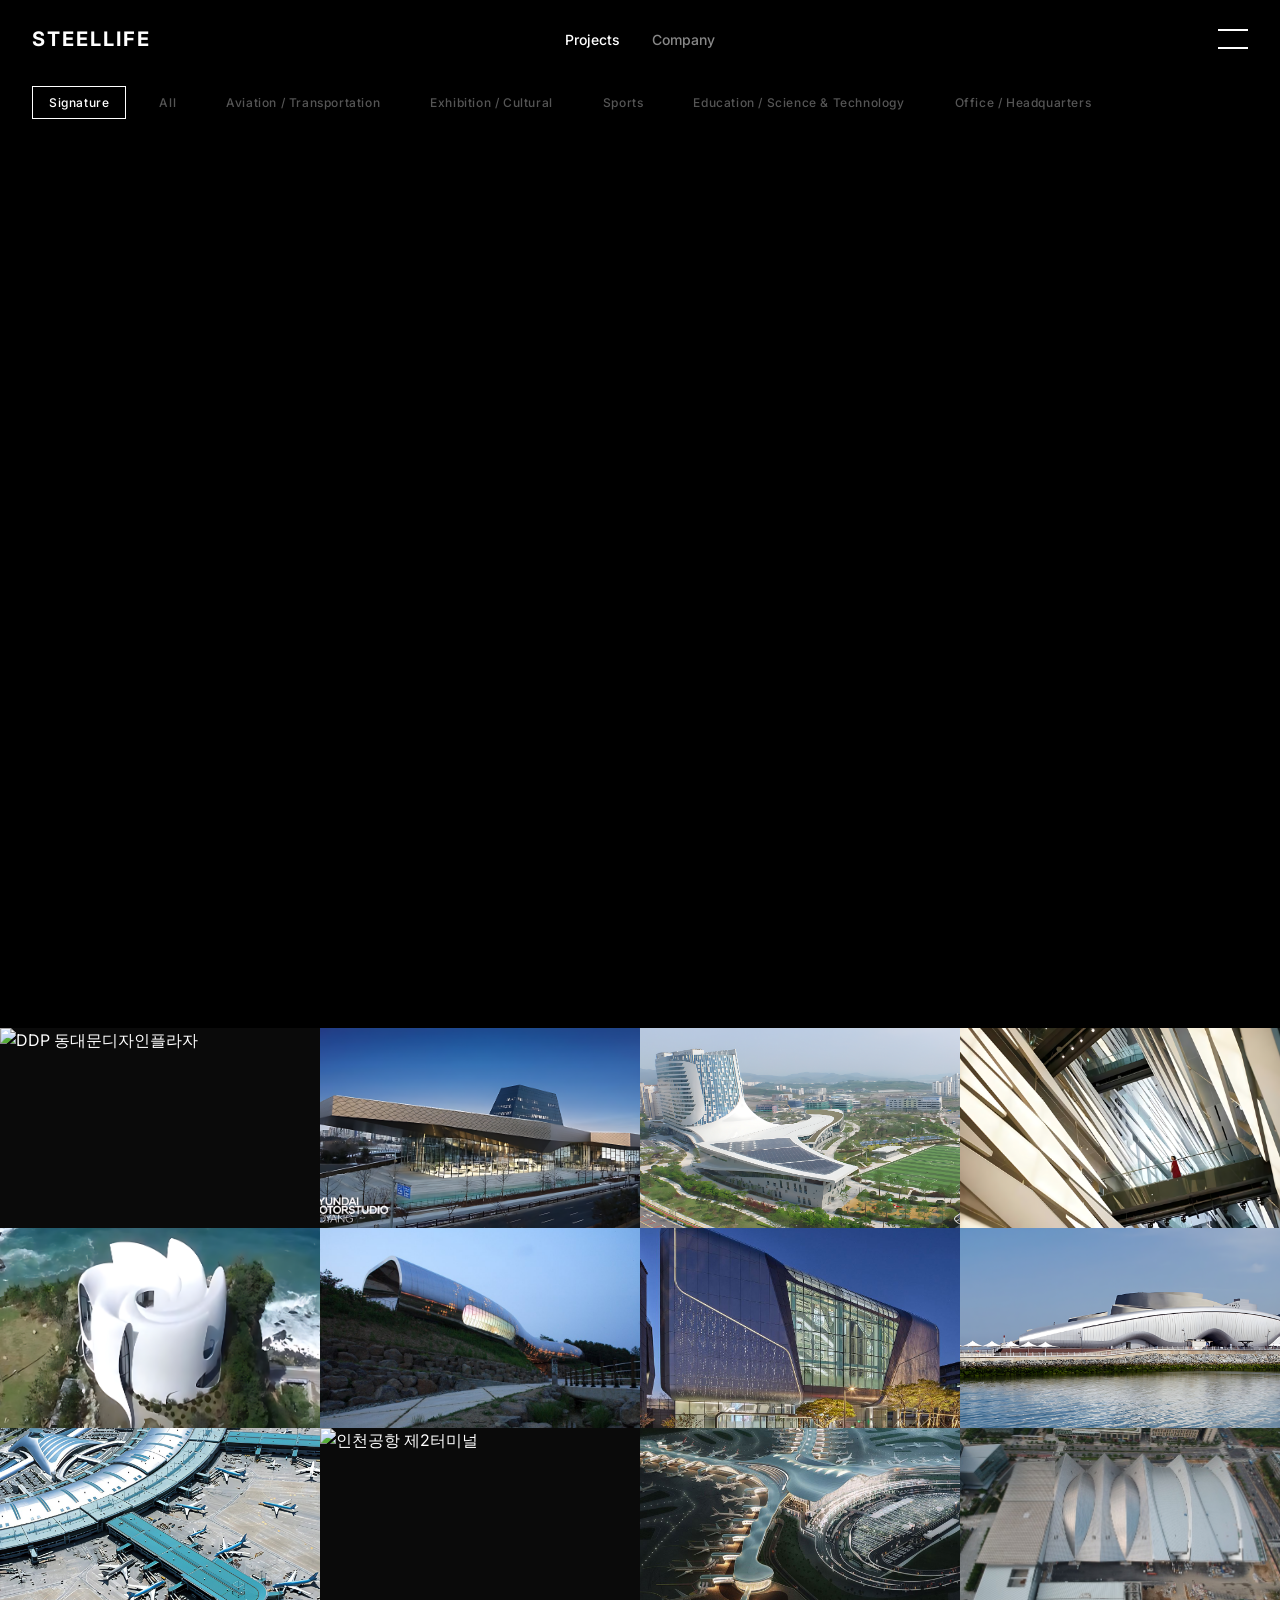
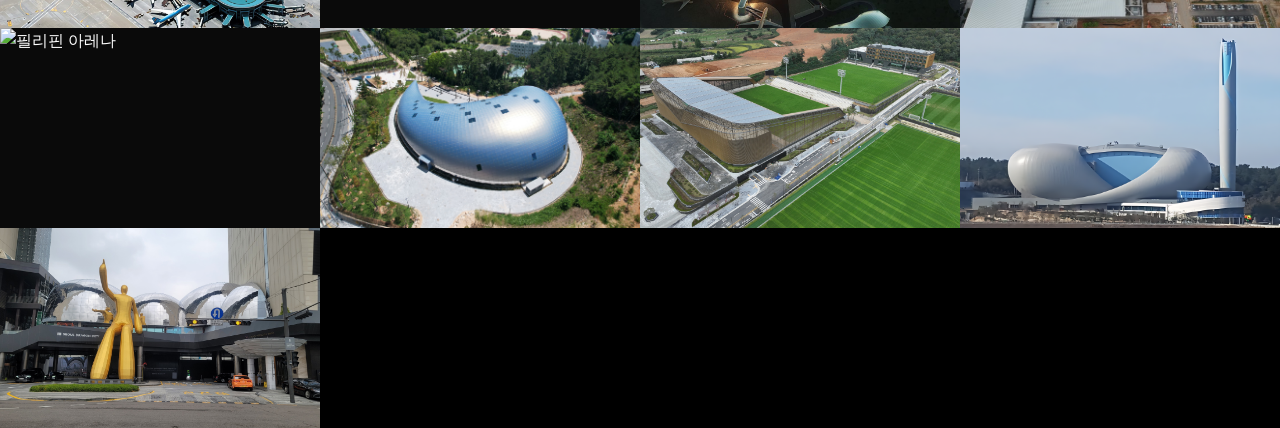
==== commit 078ceea8: "feat: replace static company video list with a project-matched video selection system using new asse" ====
--- a/index.html
+++ b/index.html
@@ -241,7 +241,7 @@
                 <div class="hw-video-section">
                     <div class="hw-video-container">
                         <video id="companyShowcaseVideo" controls playsinline poster="images/2_ExhibitionCultural/5_전곡선사박물관/main.jpeg">
-                            <source src="videos/company/steellife/steellife (1).mp4" type="video/mp4">
+                            <source src="videos/company/ddp/Designer_modifying_3D_building_mesh_202608041045.mp4" type="video/mp4">
                             Your browser does not support the video tag.
                         </video>
                     </div>
--- a/heatherwick-style.css
+++ b/heatherwick-style.css
@@ -688,7 +688,7 @@
 
 .project-item {
     position: relative;
-    aspect-ratio: 1 / 1;
+    aspect-ratio: 16 / 10;
     overflow: hidden;
     cursor: pointer;
     background-color: #0a0a0a;
@@ -697,7 +697,7 @@
 .project-item img {
     width: 100%;
     height: 100%;
-    object-fit: contain;
+    object-fit: cover;
     transition: transform var(--transition-slow);
 }
 
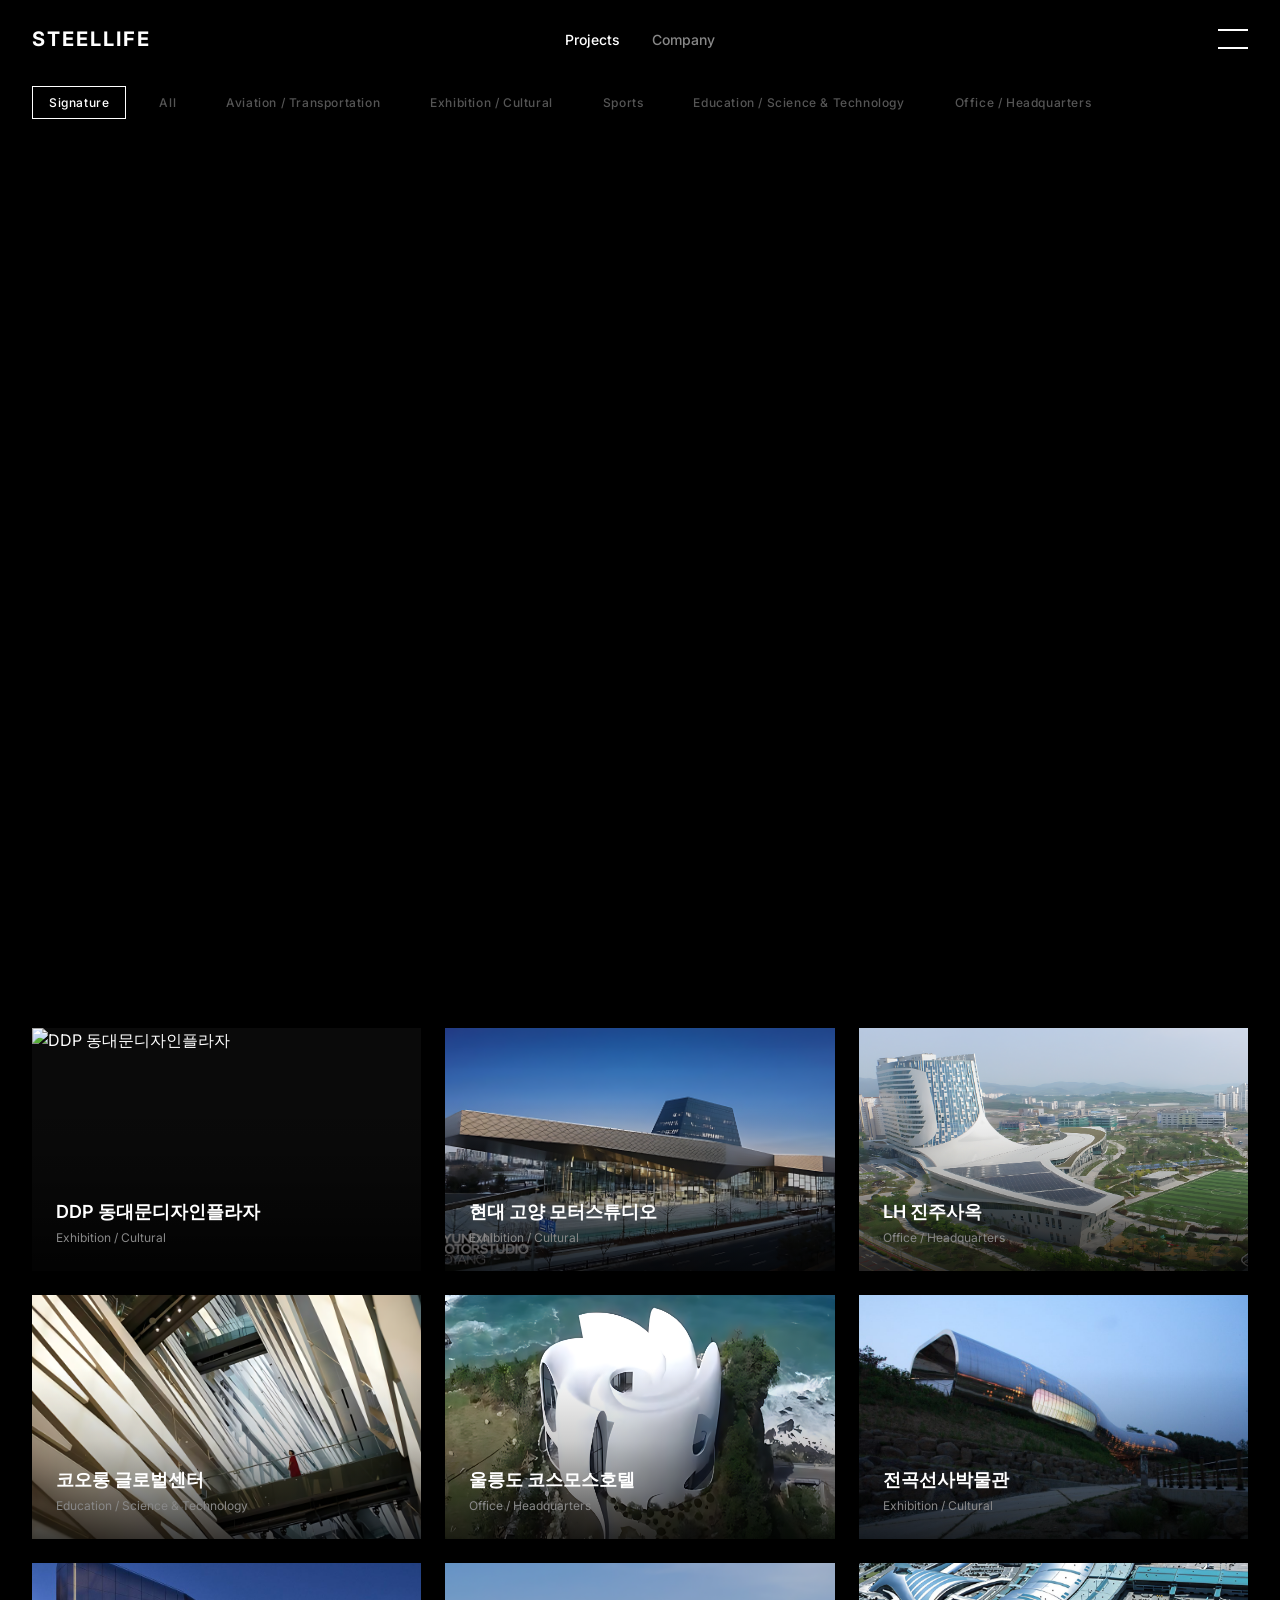
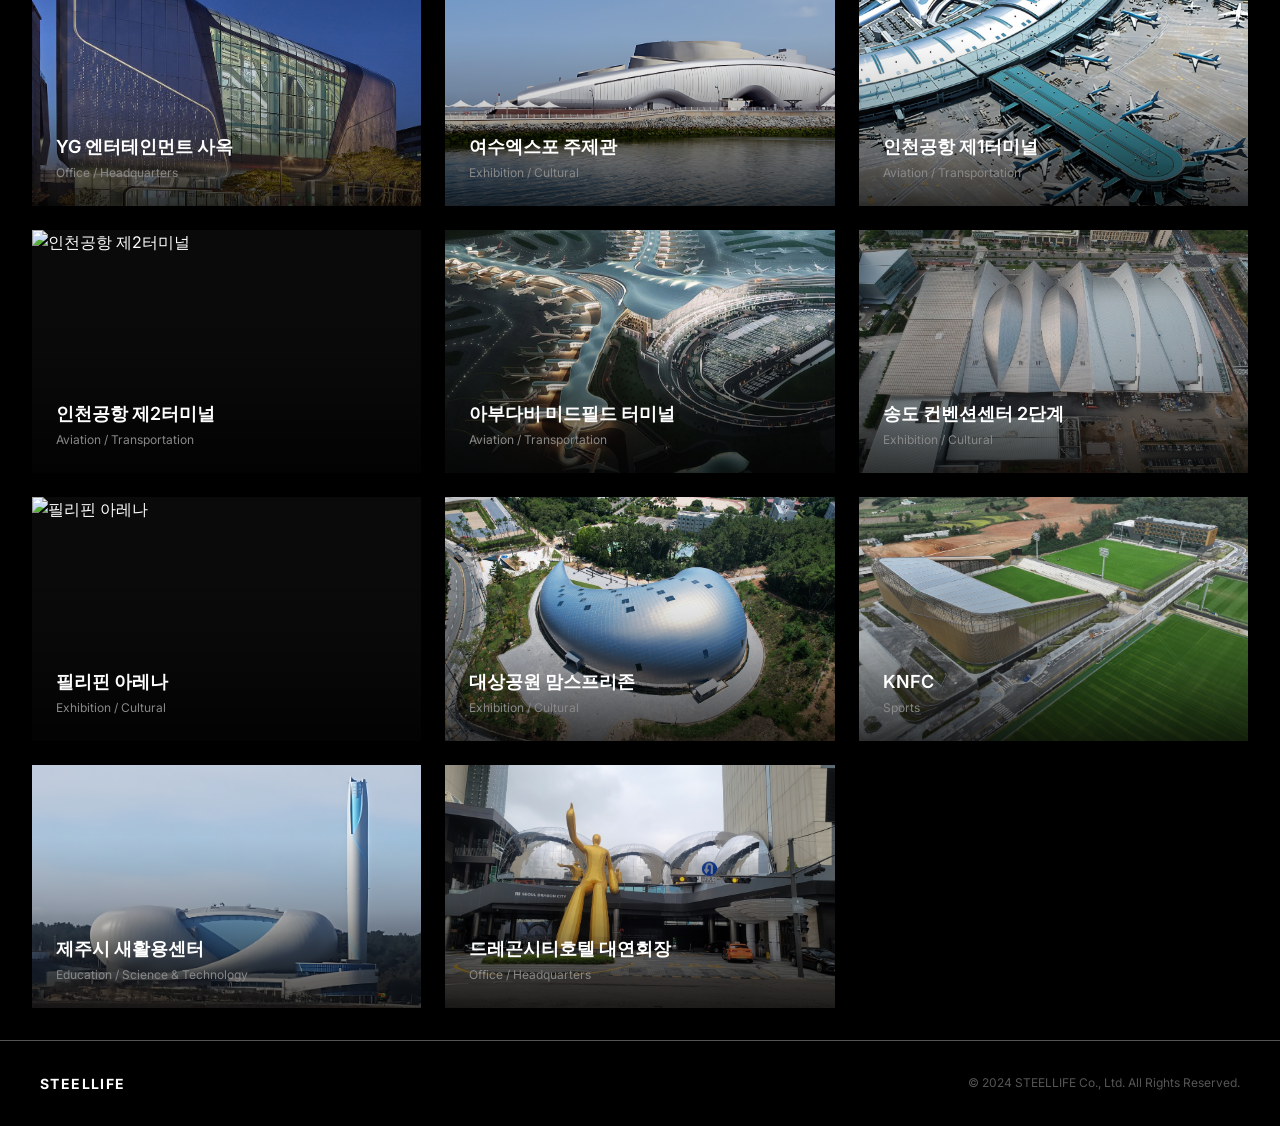
==== commit d1e9ccef: "feat: implement construction methods section with detailed technology gallery and media assets" ====
--- a/index.html
+++ b/index.html
@@ -174,6 +174,7 @@
                     <li><a href="#" data-category="company" data-company-tab="news">NEWS (기업 소식)</a></li>
                     <li><a href="#" data-category="company" data-company-tab="award">AWARD (수상 및 인증)</a></li>
                     <li><a href="#" data-category="company" data-company-tab="building">BUILDING (사옥 안내)</a></li>
+                    <li><a href="#" data-category="company" data-company-tab="method">METHOD (시공 공법)</a></li>
                     <li><a href="#contact">Contact</a></li>
                 </ul>
             </div>
@@ -202,6 +203,7 @@
                     <li><button class="hw-subnav-btn" data-company-tab="news">News</button></li>
                     <li><button class="hw-subnav-btn" data-company-tab="award">Award</button></li>
                     <li><button class="hw-subnav-btn" data-company-tab="building">Building</button></li>
+                    <li><button class="hw-subnav-btn" data-company-tab="method">Method</button></li>
                 </ul>
             </nav>
 
@@ -584,6 +586,232 @@
                 </div>
             </div>
 
+            <!-- TAB 7: METHOD (시공 공법) -->
+            <div class="company-tab-panel" id="companyPanelMethod">
+                <div class="hw-panel-header">
+                    <div class="hw-method-badge-top">TECHNOLOGY &amp; FABRICATION</div>
+                    <h2 class="hw-panel-title">Construction Methods (시공 공법)</h2>
+                    <p class="hw-panel-lead">STEELLIFE는 3차원 BIM 파라메트릭 설계부터 MPF/MPSF 비정형 금속 패널 성형, 고강도 무퍼린 FLATDECK 시스템까지 독보적인 첨단 건축 외장 및 구조 시공 공법 기술을 보유하고 있습니다.</p>
+                </div>
+
+                <!-- Method Category Filter & Quick Actions Bar -->
+                <div class="hw-method-filter-bar">
+                    <div class="hw-method-filter-group">
+                        <button class="hw-method-filter-btn active" data-method-filter="all">전체 (All Methods)</button>
+                        <button class="hw-method-filter-btn" data-method-filter="mpf">MPF &amp; MPSF (3차원 성형·절단)</button>
+                        <button class="hw-method-filter-btn" data-method-filter="flatdeck">FLATDECK (무퍼린 덱)</button>
+                        <button class="hw-method-filter-btn" data-method-filter="bim">B.I.M &amp; 3D Design</button>
+                        <button class="hw-method-filter-btn" data-method-filter="tools">Design Tools</button>
+                        <button class="hw-method-filter-btn" data-method-filter="cases">시공 사례 (Cases)</button>
+                    </div>
+                    <button class="hw-method-gallery-trigger-btn" id="openMethodGalleryBtn">
+                        <svg width="18" height="18" viewBox="0 0 24 24" fill="none" stroke="currentColor" stroke-width="2">
+                            <rect x="3" y="3" width="18" height="18" rx="2" ry="2"></rect>
+                            <circle cx="8.5" cy="8.5" r="1.5"></circle>
+                            <polyline points="21 15 16 10 5 21"></polyline>
+                        </svg>
+                        <span>공법 자료/슬라이드 전체 보기 (38)</span>
+                    </button>
+                </div>
+
+                <!-- Main Featured Methods Grid -->
+                <div class="hw-method-cards-grid">
+                    
+                    <!-- Method Card 1: MPF & MPSF -->
+                    <div class="hw-method-card" data-method-cat="mpf">
+                        <div class="hw-method-card-media" onclick="openMethodModalByPath('method/imgi_46_img0101.jpg', 'MPF &amp; MPSF (Multi-Point Forming &amp; Fabrication)')">
+                            <img src="method/imgi_46_img0101.jpg" alt="MPF &amp; MPSF 공법 - 동대문 디자인 플라자" loading="lazy">
+                            <div class="hw-method-card-overlay">
+                                <span>크게 보기 (Enlarge)</span>
+                            </div>
+                        </div>
+                        <div class="hw-method-card-body">
+                            <div class="hw-method-card-tags">
+                                <span class="hw-tag">3D Parametric</span>
+                                <span class="hw-tag">MPSF Forming</span>
+                                <span class="hw-tag">Laser Cutting</span>
+                            </div>
+                            <h3 class="hw-method-card-title">01. MPF &amp; MPSF (3차원 비정형 패널 성형 공법)</h3>
+                            <p class="hw-method-card-desc">
+                                3차원의 비정형 형태인 2차 곡면판의 경우 BIM(Building Information Modeling) 기법으로 패널 도면을 완성한 후, 특수 장비인 MPSF 성형기 및 3D Laser 절단 기계로 전 공정을 컴퓨터 자동화 시스템에 의해 수치 제어하여 정밀 제작하는 첨단 비정형 금속 외장 공법입니다.
+                            </p>
+                            <ul class="hw-method-features-list">
+                                <li><strong>자유 곡면 구현:</strong> 단일곡면뿐만 아니라 complex 2차 곡면까지 소재 제한 없이 정밀 성형</li>
+                                <li><strong>컴퓨터 자동화:</strong> 3D-Scanner 및 3차원 Laser 절단기와 연동한 overlap 정밀 절단</li>
+                                <li><strong>품질 및 생산성:</strong> 재시공 방지, 공사비 절감 및 최고 수준의 시공 품질 확보</li>
+                            </ul>
+                            <div class="hw-method-thumbs-mini">
+                                <img src="method/imgi_46_img0201.jpg" alt="MPF Process" onclick="openMethodModalByPath('method/imgi_46_img0201.jpg', 'MPF Process')">
+                                <img src="method/imgi_46_img0801.jpg" alt="MPSF Diagram" onclick="openMethodModalByPath('method/imgi_46_img0801.jpg', 'MPSF Diagram')">
+                                <img src="method/imgi_46_img0901.jpg" alt="3D Laser Cutting" onclick="openMethodModalByPath('method/imgi_46_img0901.jpg', '3D Laser Cutting')">
+                            </div>
+                        </div>
+                    </div>
+
+                    <!-- Method Card 2: FLATDECK SYSTEM -->
+                    <div class="hw-method-card" data-method-cat="flatdeck">
+                        <div class="hw-method-card-media" onclick="openMethodModalByPath('method/imgi_47_img0202.jpg', 'FLATDECK SYSTEM (누리마루 APEC 정상회의장)')">
+                            <img src="method/imgi_47_img0202.jpg" alt="FLATDECK SYSTEM - APEC 누리마루" loading="lazy">
+                            <div class="hw-method-card-overlay">
+                                <span>크게 보기 (Enlarge)</span>
+                            </div>
+                        </div>
+                        <div class="hw-method-card-body">
+                            <div class="hw-method-card-tags">
+                                <span class="hw-tag">No Purlin</span>
+                                <span class="hw-tag">High Strength</span>
+                                <span class="hw-tag">Max 6M Span</span>
+                            </div>
+                            <h3 class="hw-method-card-title">02. FLATDECK SYSTEM (고강도 무퍼린 덱 시스템)</h3>
+                            <p class="hw-method-card-desc">
+                                PURLIN(중도리)이 필요 없는 획기적인 고강도 Roof &amp; Floor DECK 시스템입니다. 국내 최초로 최대 6m 스판까지 시공 가능하며, 하부 천정재를 생략할 수 있어 공기 단축과 구조적 안정성을 극대화합니다.
+                            </p>
+                            <ul class="hw-method-features-list">
+                                <li><strong>고성능 쾌적성:</strong> 결로·누수 차단율 100%, 뛰어난 차음 및 흡음 성능 자랑</li>
+                                <li><strong>구조 효율성:</strong> 6m 장스판 지원으로 보 간격 넓혀 내부 공간 활용성 증대</li>
+                                <li><strong>대표 실적:</strong> 2005 제2차 APEC 정상회의장(누리마루) 등 주요 국책 및 시그니처 건축물 시공</li>
+                            </ul>
+                            <div class="hw-method-thumbs-mini">
+                                <img src="method/imgi_47_img0302.jpg" alt="Flatdeck Cross Section" onclick="openMethodModalByPath('method/imgi_47_img0302.jpg', 'Flatdeck Cross Section')">
+                                <img src="method/imgi_47_img0402.jpg" alt="Structure Detail" onclick="openMethodModalByPath('method/imgi_47_img0402.jpg', 'Structure Detail')">
+                                <img src="method/imgi_47_img0502.jpg" alt="Assembly Field" onclick="openMethodModalByPath('method/imgi_47_img0502.jpg', 'Assembly Field')">
+                            </div>
+                        </div>
+                    </div>
+
+                    <!-- Method Card 3: B.I.M -->
+                    <div class="hw-method-card" data-method-cat="bim">
+                        <div class="hw-method-card-media" onclick="openMethodModalByPath('method/imgi_48_img0103.jpg', 'B.I.M Building Information Modeling Workflow')">
+                            <img src="method/imgi_48_img0103.jpg" alt="B.I.M Building Information Modeling" loading="lazy">
+                            <div class="hw-method-card-overlay">
+                                <span>크게 보기 (Enlarge)</span>
+                            </div>
+                        </div>
+                        <div class="hw-method-card-body">
+                            <div class="hw-method-card-tags">
+                                <span class="hw-tag">BIM 3D</span>
+                                <span class="hw-tag">Lifecycle Management</span>
+                                <span class="hw-tag">Simulation</span>
+                            </div>
+                            <h3 class="hw-method-card-title">03. B.I.M (Building Information Modeling) 엔지니어링</h3>
+                            <p class="hw-method-card-desc">
+                                건축, 토목, 구조, 설비를 포함한 건설 전 분야에서 시설물 객체의 물리적 및 기능적 특성을 3차원 디지털로 통합하여 의사결정을 수행하는 스마트 시공 프로세스입니다.
+                            </p>
+                            <ul class="hw-method-features-list">
+                                <li><strong>통합 파라메트릭 설계:</strong> 3D 모델링을 통한 사전 수치 검토로 오차 및 자재 불량률 최소화</li>
+                                <li><strong>CAM &amp; 구조 연동:</strong> CAD/CAM 제작 데이터 및 구조계산 데이터 실시간 동기화</li>
+                                <li><strong>4D/5D 시공 관리:</strong> 공정 스케줄링 및 물량 산출 자동화를 통한 완벽한 기한 내 공기 완공</li>
+                            </ul>
+                            <div class="hw-method-thumbs-mini">
+                                <img src="method/imgi_49_img0104.jpg" alt="BIM Cladding Details" onclick="openMethodModalByPath('method/imgi_49_img0104.jpg', 'BIM Cladding Details')">
+                            </div>
+                        </div>
+                    </div>
+
+                    <!-- Method Card 4: Serviceable Design Tools -->
+                    <div class="hw-method-card" data-method-cat="tools">
+                        <div class="hw-method-card-media" onclick="openMethodModalByPath('method/imgi_50_img0105.jpg', 'Serviceable 3D Design Tools &amp; Automation')">
+                            <img src="method/imgi_50_img0105.jpg" alt="Serviceable Design Tools" loading="lazy">
+                            <div class="hw-method-card-overlay">
+                                <span>크게 보기 (Enlarge)</span>
+                            </div>
+                        </div>
+                        <div class="hw-method-card-body">
+                            <div class="hw-method-card-tags">
+                                <span class="hw-tag">Digital Project</span>
+                                <span class="hw-tag">Rhino 4.0</span>
+                                <span class="hw-tag">AutoCAD &amp; CAM</span>
+                            </div>
+                            <h3 class="hw-method-card-title">04. 3D 전문 설계 프로그램 및 자동화 솔루션</h3>
+                            <p class="hw-method-card-desc">
+                                세계 최고의 파라메트릭 3D 소프트웨어를 기반으로 비정형 곡면 전개, 형상 해석, 제작 가공 데이터 생성까지 일관된 설계를 진행합니다.
+                            </p>
+                            <ul class="hw-method-features-list">
+                                <li><strong>Digital Project V1.R4:</strong> Gehry Technologies 전문 솔루션을 활용한 곡면 전개 및 자동화 설계</li>
+                                <li><strong>Rhinoceros 4.0:</strong> 비정형 곡면 자유 전개 및 그래픽/구조 CAD 데이터 호환성 보장</li>
+                                <li><strong>AutoCAD &amp; CAM:</strong> 공장 NC/CNC 가공 장비로 직접 전달되는 CAM 데이터 즉시 반영</li>
+                            </ul>
+                        </div>
+                    </div>
+
+                </div>
+
+                <!-- Construction Cases Section (시공 실적 & 공법 적용 사례) -->
+                <div class="hw-method-cases-wrapper" data-method-cat="cases">
+                    <div class="hw-section-subhead">
+                        <h3>Major Project Applications (공법 적용 시공 사례)</h3>
+                        <p>스틸라이프의 첨단 시공 공법이 적용된 대한민국을 대표하는 랜드마크 프로젝트입니다.</p>
+                    </div>
+
+                    <div class="hw-method-cases-grid">
+                        
+                        <div class="hw-case-card" onclick="openMethodModalByPath('method/imgi_51_img0106.jpg', '동대문 디자인 플라자 앤 파크 (DDP)')">
+                            <div class="hw-case-img">
+                                <img src="method/imgi_51_img0106.jpg" alt="동대문 디자인 플라자 (DDP)" loading="lazy">
+                            </div>
+                            <div class="hw-case-info">
+                                <span class="hw-case-location">Seoul, Korea</span>
+                                <h4>동대문 디자인 플라자 앤 파크 (DDP)</h4>
+                                <p>국내 최초 전자동 컴퓨터 자동화 시스템 도입. 2차 곡면판 등 3차원 비정형 알루미늄 외장 패널 45,000여 장 정밀 성형 및 시공.</p>
+                                <span class="hw-case-method-tag">MPF &amp; MPSF / BIM 3D</span>
+                            </div>
+                        </div>
+
+                        <div class="hw-case-card" onclick="openMethodModalByPath('method/imgi_52_img0107.jpg', '전곡선사박물관')">
+                            <div class="hw-case-img">
+                                <img src="method/imgi_52_img0107.jpg" alt="전곡선사박물관" loading="lazy">
+                            </div>
+                            <div class="hw-case-info">
+                                <span class="hw-case-location">Yeoncheon, Korea</span>
+                                <h4>전곡선사박물관</h4>
+                                <p>3D 설계 프로그램으로 건축외장과 구조의 통합 설계 구현. 유선형 곡면 형태 외벽에 수천 장의 스테인리스 Cladding 패널 설치.</p>
+                                <span class="hw-case-method-tag">Stainless Steel Cladding / 3D Integrated</span>
+                            </div>
+                        </div>
+
+                        <div class="hw-case-card" onclick="openMethodModalByPath('method/imgi_53_img0108.jpg', '여수엑스포 주제관')">
+                            <div class="hw-case-img">
+                                <img src="method/imgi_53_img0108.jpg" alt="여수엑스포 주제관" loading="lazy">
+                            </div>
+                            <div class="hw-case-info">
+                                <span class="hw-case-location">Yeosu, Korea</span>
+                                <h4>여수엑스포 주제관</h4>
+                                <p>3차원 BIM 설계 완료 후 공장에서 3차원 제작된 강재 거푸집(Steel Form Work)을 현장 조립하여 완벽 형상 구현 및 공기 단축.</p>
+                                <span class="hw-case-method-tag">Steel Form Work / AL Panel</span>
+                            </div>
+                        </div>
+
+                        <div class="hw-case-card" onclick="openMethodModalByPath('method/imgi_54_img0109.jpg', '여수엑스포 삼성관')">
+                            <div class="hw-case-img">
+                                <img src="method/imgi_54_img0109.jpg" alt="여수엑스포 삼성관" loading="lazy">
+                            </div>
+                            <div class="hw-case-info">
+                                <span class="hw-case-location">Yeosu, Korea</span>
+                                <h4>여수엑스포 삼성관</h4>
+                                <p>3D 모델링을 통한 사전 검토로 동일 규격이 없는 이형 판넬 설치를 정밀하게 수행하고 자재 불량률 최소화.</p>
+                                <span class="hw-case-method-tag">3D Modeling / Custom Panel</span>
+                            </div>
+                        </div>
+
+                        <div class="hw-case-card" onclick="openMethodModalByPath('method/imgi_55_img0110.jpg', '송도 글로벌 캠퍼스 강당동')">
+                            <div class="hw-case-img">
+                                <img src="method/imgi_55_img0110.jpg" alt="송도 글로벌 캠퍼스 강당동" loading="lazy">
+                            </div>
+                            <div class="hw-case-info">
+                                <span class="hw-case-location">Incheon, Korea</span>
+                                <h4>송도 글로벌 캠퍼스 강당동</h4>
+                                <p>대형 3차원 곡면 외장 패널과 트러스 하부 구조의 입체적 결합 및 정밀 세그먼트 시공.</p>
+                                <span class="hw-case-method-tag">Large 3D Panel / Truss System</span>
+                            </div>
+                        </div>
+
+                    </div>
+                </div>
+
+            </div>
+        </div>
+    </section>
+
     <!-- Contact Section -->
     <section class="contact-section" id="contact">
         <div class="contact-content">
@@ -616,6 +844,37 @@
     </footer>
 
     <script src="heatherwick-script.js"></script>
+
+    <!-- Method Technical Drawings & Slide Gallery Lightbox Modal -->
+    <div id="methodModal" class="hw-method-modal-backdrop hidden">
+        <div class="hw-method-modal-container">
+            <div class="hw-method-modal-header">
+                <div class="hw-method-modal-title-box">
+                    <span class="hw-modal-tag">STEELLIFE Method Gallery</span>
+                    <h3 id="methodModalTitle">Construction Method Technical Slide</h3>
+                </div>
+                <div class="hw-method-modal-controls">
+                    <span id="methodModalCounter" class="hw-modal-counter">1 / 38</span>
+                    <button id="closeMethodModalBtn" class="hw-modal-close-btn">&times;</button>
+                </div>
+            </div>
+            
+            <div class="hw-method-modal-body">
+                <button id="prevMethodSlideBtn" class="hw-modal-nav-btn prev">&lsaquo;</button>
+                <div class="hw-modal-img-wrap">
+                    <img id="methodModalImg" src="" alt="Method Drawing Slide">
+                </div>
+                <button id="nextMethodSlideBtn" class="hw-modal-nav-btn next">&rsaquo;</button>
+            </div>
+
+            <div class="hw-method-modal-footer">
+                <input type="range" id="methodSlideScrubber" min="1" max="38" value="1" class="hw-modal-scrubber">
+                <div class="hw-modal-thumbs-strip" id="methodThumbsStrip">
+                    <!-- Thumbnails generated dynamically by JS -->
+                </div>
+            </div>
+        </div>
+    </div>
 
     <!-- STEELLIFE AI Chatbot Widget -->
     <style>
--- a/heatherwick-style.css
+++ b/heatherwick-style.css
@@ -681,9 +681,10 @@
    ===================================================== */
 .project-grid {
     display: grid;
-    grid-template-columns: repeat(4, 1fr);
+    grid-template-columns: repeat(3, 1fr);
+    gap: 1.5rem;
+    padding: 8rem 2rem 2rem 2rem;
     min-height: 100vh;
-    padding-top: 8rem;
 }
 
 .project-item {
@@ -712,8 +713,8 @@
     flex-direction: column;
     justify-content: flex-end;
     padding: 1.5rem;
-    background: linear-gradient(to top, rgba(0, 0, 0, 0.7) 0%, transparent 50%);
-    opacity: 0;
+    background: linear-gradient(to top, rgba(0, 0, 0, 0.75) 0%, rgba(0, 0, 0, 0.2) 40%, transparent 70%);
+    opacity: 1;
     transition: opacity var(--transition-normal);
 }
 
@@ -725,14 +726,14 @@
     font-size: 1.125rem;
     font-weight: 600;
     margin-bottom: 0.25rem;
-    transform: translateY(10px);
+    transform: translateY(0);
     transition: transform var(--transition-normal);
 }
 
 .project-overlay p {
     font-size: 0.75rem;
     color: var(--text-secondary);
-    transform: translateY(10px);
+    transform: translateY(0);
     transition: transform var(--transition-normal) 0.05s;
 }
 
@@ -964,6 +965,15 @@
     background: #3b82f6;
 }
 
+/* Company Sub-Tab Panels */
+.company-tab-panel {
+    display: none;
+}
+
+.company-tab-panel.active {
+    display: block;
+}
+
 /* Heatherwick Editorial Hero */
 .hw-editorial-hero {
     display: grid;
@@ -2244,4 +2254,577 @@
 .project-item.selected-for-move .reorder-badge {
     background: #3b82f6 !important;
     color: #ffffff !important;
+}
+
+/* =====================================================
+   COMPANY SUBPAGE - METHOD (시공 공법) STYLES
+   ===================================================== */
+.hw-method-badge-top {
+    display: inline-block;
+    font-size: 0.75rem;
+    font-weight: 700;
+    letter-spacing: 0.15em;
+    color: #3b82f6;
+    background: rgba(59, 130, 246, 0.1);
+    border: 1px solid rgba(59, 130, 246, 0.3);
+    padding: 0.35rem 0.85rem;
+    border-radius: 9999px;
+    margin-bottom: 1rem;
+    text-transform: uppercase;
+}
+
+.hw-method-filter-bar {
+    display: flex;
+    justify-content: space-between;
+    align-items: center;
+    gap: 1.5rem;
+    margin: 2.5rem 0 3.5rem 0;
+    padding: 0.75rem 1.25rem;
+    background: rgba(255, 255, 255, 0.03);
+    border: 1px solid rgba(255, 255, 255, 0.08);
+    border-radius: 12px;
+    backdrop-filter: blur(10px);
+    flex-wrap: wrap;
+}
+
+.hw-method-filter-group {
+    display: flex;
+    gap: 0.75rem;
+    overflow-x: auto;
+    padding-bottom: 4px;
+}
+
+.hw-method-filter-btn {
+    background: transparent;
+    border: 1px solid transparent;
+    color: #9ca3af;
+    font-size: 0.875rem;
+    font-weight: 500;
+    padding: 0.5rem 1rem;
+    border-radius: 8px;
+    cursor: pointer;
+    transition: all 0.25s ease;
+    white-space: nowrap;
+}
+
+.hw-method-filter-btn:hover {
+    color: #ffffff;
+    background: rgba(255, 255, 255, 0.06);
+}
+
+.hw-method-filter-btn.active {
+    color: #ffffff;
+    background: #3b82f6;
+    font-weight: 600;
+    box-shadow: 0 4px 15px rgba(59, 130, 246, 0.35);
+}
+
+.hw-method-gallery-trigger-btn {
+    display: inline-flex;
+    align-items: center;
+    gap: 0.5rem;
+    background: linear-gradient(135deg, rgba(59, 130, 246, 0.2), rgba(37, 99, 235, 0.3));
+    border: 1px solid rgba(59, 130, 246, 0.5);
+    color: #ffffff;
+    font-size: 0.875rem;
+    font-weight: 600;
+    padding: 0.6rem 1.2rem;
+    border-radius: 8px;
+    cursor: pointer;
+    transition: all 0.3s ease;
+}
+
+.hw-method-gallery-trigger-btn:hover {
+    background: #3b82f6;
+    transform: translateY(-2px);
+    box-shadow: 0 8px 20px rgba(59, 130, 246, 0.4);
+}
+
+/* Method Cards Grid */
+.hw-method-cards-grid {
+    display: grid;
+    grid-template-columns: repeat(2, 1fr);
+    gap: 2.5rem;
+    margin-bottom: 5rem;
+}
+
+@media (max-width: 992px) {
+    .hw-method-cards-grid {
+        grid-template-columns: 1fr;
+    }
+}
+
+.hw-method-card {
+    background: rgba(255, 255, 255, 0.025);
+    border: 1px solid rgba(255, 255, 255, 0.08);
+    border-radius: 16px;
+    overflow: hidden;
+    display: flex;
+    flex-direction: column;
+    transition: all 0.35s cubic-bezier(0.16, 1, 0.3, 1);
+}
+
+.hw-method-card:hover {
+    transform: translateY(-6px);
+    border-color: rgba(59, 130, 246, 0.4);
+    box-shadow: 0 20px 40px rgba(0, 0, 0, 0.5), 0 0 30px rgba(59, 130, 246, 0.15);
+}
+
+.hw-method-card-media {
+    position: relative;
+    aspect-ratio: 16/9;
+    background: #111;
+    overflow: hidden;
+    cursor: pointer;
+}
+
+.hw-method-card-media img {
+    width: 100%;
+    height: 100%;
+    object-fit: cover;
+    transition: transform 0.6s ease;
+}
+
+.hw-method-card-media:hover img {
+    transform: scale(1.05);
+}
+
+.hw-method-card-overlay {
+    position: absolute;
+    inset: 0;
+    background: rgba(0, 0, 0, 0.4);
+    display: flex;
+    align-items: center;
+    justify-content: center;
+    opacity: 0;
+    transition: opacity 0.3s ease;
+}
+
+.hw-method-card-media:hover .hw-method-card-overlay {
+    opacity: 1;
+}
+
+.hw-method-card-overlay span {
+    background: rgba(0, 0, 0, 0.75);
+    color: #fff;
+    font-size: 0.85rem;
+    font-weight: 600;
+    padding: 0.5rem 1rem;
+    border-radius: 20px;
+    border: 1px solid rgba(255, 255, 255, 0.2);
+    backdrop-filter: blur(8px);
+}
+
+.hw-method-card-body {
+    padding: 2rem;
+    display: flex;
+    flex-direction: column;
+    flex-grow: 1;
+}
+
+.hw-method-card-tags {
+    display: flex;
+    gap: 0.5rem;
+    margin-bottom: 1rem;
+    flex-wrap: wrap;
+}
+
+.hw-tag {
+    font-size: 0.7rem;
+    font-weight: 600;
+    letter-spacing: 0.05em;
+    color: #60a5fa;
+    background: rgba(59, 130, 246, 0.12);
+    padding: 0.25rem 0.6rem;
+    border-radius: 4px;
+}
+
+.hw-method-card-title {
+    font-size: 1.35rem;
+    font-weight: 700;
+    color: #ffffff;
+    margin-bottom: 1rem;
+    line-height: 1.4;
+}
+
+.hw-method-card-desc {
+    font-size: 0.95rem;
+    line-height: 1.75;
+    color: #9ca3af;
+    margin-bottom: 1.5rem;
+}
+
+.hw-method-features-list {
+    list-style: none;
+    padding: 0;
+    margin: 0 0 1.5rem 0;
+    display: flex;
+    flex-direction: column;
+    gap: 0.65rem;
+}
+
+.hw-method-features-list li {
+    font-size: 0.875rem;
+    color: #d1d5db;
+    line-height: 1.6;
+    position: relative;
+    padding-left: 1.25rem;
+}
+
+.hw-method-features-list li::before {
+    content: '✓';
+    position: absolute;
+    left: 0;
+    color: #3b82f6;
+    font-weight: bold;
+}
+
+.hw-method-features-list li strong {
+    color: #ffffff;
+}
+
+.hw-method-thumbs-mini {
+    display: flex;
+    gap: 0.65rem;
+    margin-top: auto;
+    padding-top: 1rem;
+    border-top: 1px solid rgba(255, 255, 255, 0.06);
+}
+
+.hw-method-thumbs-mini img {
+    width: 64px;
+    height: 48px;
+    object-fit: cover;
+    border-radius: 6px;
+    cursor: pointer;
+    border: 1px solid rgba(255, 255, 255, 0.15);
+    transition: all 0.25s ease;
+}
+
+.hw-method-thumbs-mini img:hover {
+    transform: scale(1.08);
+    border-color: #3b82f6;
+}
+
+/* Major Cases Section */
+.hw-method-cases-wrapper {
+    margin-top: 4rem;
+    padding-top: 3rem;
+    border-top: 1px solid rgba(255, 255, 255, 0.1);
+}
+
+.hw-section-subhead {
+    margin-bottom: 2.5rem;
+}
+
+.hw-section-subhead h3 {
+    font-size: 1.75rem;
+    font-weight: 700;
+    color: #ffffff;
+    margin-bottom: 0.5rem;
+}
+
+.hw-section-subhead p {
+    font-size: 1rem;
+    color: #9ca3af;
+}
+
+.hw-method-cases-grid {
+    display: grid;
+    grid-template-columns: repeat(3, 1fr);
+    gap: 2rem;
+}
+
+@media (max-width: 1024px) {
+    .hw-method-cases-grid {
+        grid-template-columns: repeat(2, 1fr);
+    }
+}
+
+@media (max-width: 640px) {
+    .hw-method-cases-grid {
+        grid-template-columns: 1fr;
+    }
+}
+
+.hw-case-card {
+    background: rgba(255, 255, 255, 0.02);
+    border: 1px solid rgba(255, 255, 255, 0.08);
+    border-radius: 12px;
+    overflow: hidden;
+    cursor: pointer;
+    transition: all 0.3s ease;
+    display: flex;
+    flex-direction: column;
+}
+
+.hw-case-card:hover {
+    transform: translateY(-5px);
+    background: rgba(255, 255, 255, 0.04);
+    border-color: rgba(59, 130, 246, 0.4);
+    box-shadow: 0 15px 30px rgba(0, 0, 0, 0.4);
+}
+
+.hw-case-img {
+    aspect-ratio: 16/10;
+    width: 100%;
+    overflow: hidden;
+}
+
+.hw-case-img img {
+    width: 100%;
+    height: 100%;
+    object-fit: cover;
+    transition: transform 0.5s ease;
+}
+
+.hw-case-card:hover .hw-case-img img {
+    transform: scale(1.06);
+}
+
+.hw-case-info {
+    padding: 1.5rem;
+    display: flex;
+    flex-direction: column;
+    flex-grow: 1;
+}
+
+.hw-case-location {
+    font-size: 0.75rem;
+    text-transform: uppercase;
+    letter-spacing: 0.1em;
+    color: #9ca3af;
+    margin-bottom: 0.5rem;
+}
+
+.hw-case-info h4 {
+    font-size: 1.15rem;
+    font-weight: 700;
+    color: #ffffff;
+    margin-bottom: 0.75rem;
+    line-height: 1.4;
+}
+
+.hw-case-info p {
+    font-size: 0.875rem;
+    line-height: 1.6;
+    color: #9ca3af;
+    margin-bottom: 1.25rem;
+}
+
+.hw-case-method-tag {
+    margin-top: auto;
+    font-size: 0.75rem;
+    font-weight: 600;
+    color: #3b82f6;
+    background: rgba(59, 130, 246, 0.1);
+    padding: 0.3rem 0.65rem;
+    border-radius: 4px;
+    align-self: flex-start;
+}
+
+/* =====================================================
+   METHOD LIGHTBOX MODAL STYLES
+   ===================================================== */
+.hw-method-modal-backdrop {
+    position: fixed;
+    inset: 0;
+    z-index: 10050;
+    background: rgba(0, 0, 0, 0.88);
+    backdrop-filter: blur(15px);
+    display: flex;
+    align-items: center;
+    justify-content: center;
+    padding: 1.5rem;
+    opacity: 1;
+    transition: opacity 0.3s ease;
+}
+
+.hw-method-modal-backdrop.hidden {
+    display: none;
+    opacity: 0;
+    pointer-events: none;
+}
+
+.hw-method-modal-container {
+    width: 100%;
+    max-width: 1100px;
+    max-height: 90vh;
+    background: #0f1115;
+    border: 1px solid rgba(255, 255, 255, 0.15);
+    border-radius: 16px;
+    display: flex;
+    flex-direction: column;
+    overflow: hidden;
+    box-shadow: 0 30px 60px rgba(0, 0, 0, 0.8);
+}
+
+.hw-method-modal-header {
+    padding: 1.25rem 1.75rem;
+    display: flex;
+    align-items: center;
+    justify-content: space-between;
+    border-b: 1px solid rgba(255, 255, 255, 0.1);
+    background: rgba(20, 24, 32, 0.8);
+}
+
+.hw-modal-tag {
+    font-size: 0.7rem;
+    font-weight: 700;
+    letter-spacing: 0.1em;
+    color: #3b82f6;
+    text-transform: uppercase;
+    margin-bottom: 0.2rem;
+    display: block;
+}
+
+#methodModalTitle {
+    font-size: 1.15rem;
+    font-weight: 700;
+    color: #ffffff;
+    margin: 0;
+}
+
+.hw-method-modal-controls {
+    display: flex;
+    align-items: center;
+    gap: 1.25rem;
+}
+
+.hw-modal-counter {
+    font-size: 0.9rem;
+    font-weight: 600;
+    color: #9ca3af;
+    background: rgba(255, 255, 255, 0.08);
+    padding: 0.25rem 0.75rem;
+    border-radius: 20px;
+}
+
+.hw-modal-close-btn {
+    background: none;
+    border: none;
+    color: #9ca3af;
+    font-size: 2rem;
+    line-height: 1;
+    cursor: pointer;
+    transition: color 0.2s ease;
+}
+
+.hw-modal-close-btn:hover {
+    color: #ffffff;
+}
+
+.hw-method-modal-body {
+    position: relative;
+    flex-grow: 1;
+    display: flex;
+    align-items: center;
+    justify-content: center;
+    background: #000;
+    overflow: hidden;
+    min-height: 400px;
+    max-height: 62vh;
+}
+
+.hw-modal-img-wrap {
+    width: 100%;
+    height: 100%;
+    display: flex;
+    align-items: center;
+    justify-content: center;
+    padding: 1rem;
+}
+
+#methodModalImg {
+    max-width: 100%;
+    max-height: 58vh;
+    object-fit: contain;
+    border-radius: 4px;
+    box-shadow: 0 10px 30px rgba(0, 0, 0, 0.5);
+    transition: transform 0.3s ease;
+}
+
+.hw-modal-nav-btn {
+    position: absolute;
+    top: 50%;
+    transform: translateY(-50%);
+    background: rgba(0, 0, 0, 0.6);
+    border: 1px solid rgba(255, 255, 255, 0.15);
+    color: #ffffff;
+    font-size: 2rem;
+    width: 48px;
+    height: 48px;
+    border-radius: 50%;
+    display: flex;
+    align-items: center;
+    justify-content: center;
+    cursor: pointer;
+    z-index: 10;
+    transition: all 0.25s ease;
+}
+
+.hw-modal-nav-btn.prev {
+    left: 1.5rem;
+}
+
+.hw-modal-nav-btn.next {
+    right: 1.5rem;
+}
+
+.hw-modal-nav-btn:hover {
+    background: #3b82f6;
+    border-color: #3b82f6;
+    transform: translateY(-50%) scale(1.1);
+}
+
+.hw-method-modal-footer {
+    padding: 1rem 1.5rem;
+    background: rgba(15, 17, 21, 0.95);
+    border-t: 1px solid rgba(255, 255, 255, 0.1);
+    display: flex;
+    flex-direction: column;
+    gap: 0.75rem;
+}
+
+.hw-modal-scrubber {
+    width: 100%;
+    accent-color: #3b82f6;
+    height: 4px;
+    background: rgba(255, 255, 255, 0.15);
+    border-radius: 2px;
+    cursor: pointer;
+}
+
+.hw-modal-thumbs-strip {
+    display: flex;
+    gap: 0.5rem;
+    overflow-x: auto;
+    padding-bottom: 4px;
+}
+
+.hw-modal-thumb {
+    width: 60px;
+    height: 40px;
+    flex-shrink: 0;
+    border-radius: 4px;
+    overflow: hidden;
+    cursor: pointer;
+    opacity: 0.5;
+    border: 2px solid transparent;
+    transition: all 0.2s ease;
+}
+
+.hw-modal-thumb img {
+    width: 100%;
+    height: 100%;
+    object-fit: cover;
+}
+
+.hw-modal-thumb:hover {
+    opacity: 0.85;
+}
+
+.hw-modal-thumb.active {
+    opacity: 1;
+    border-color: #3b82f6;
 }
